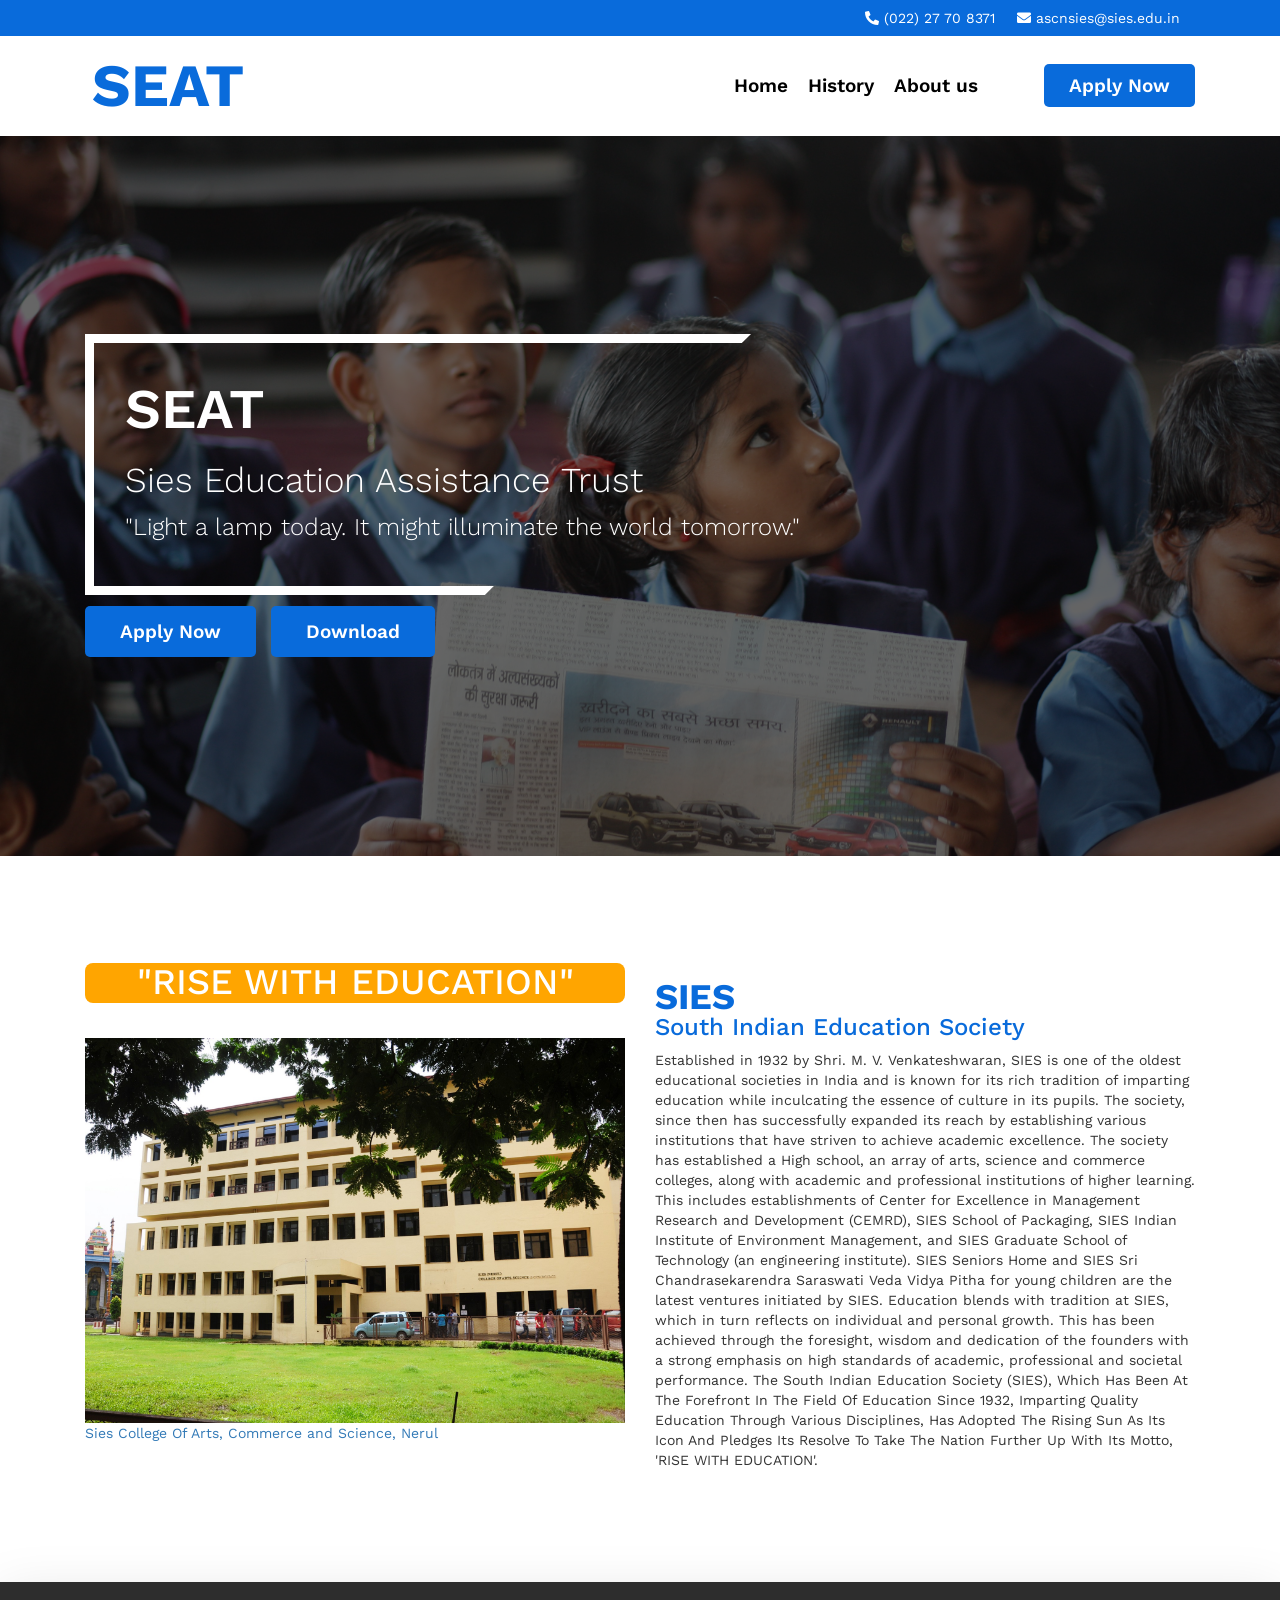
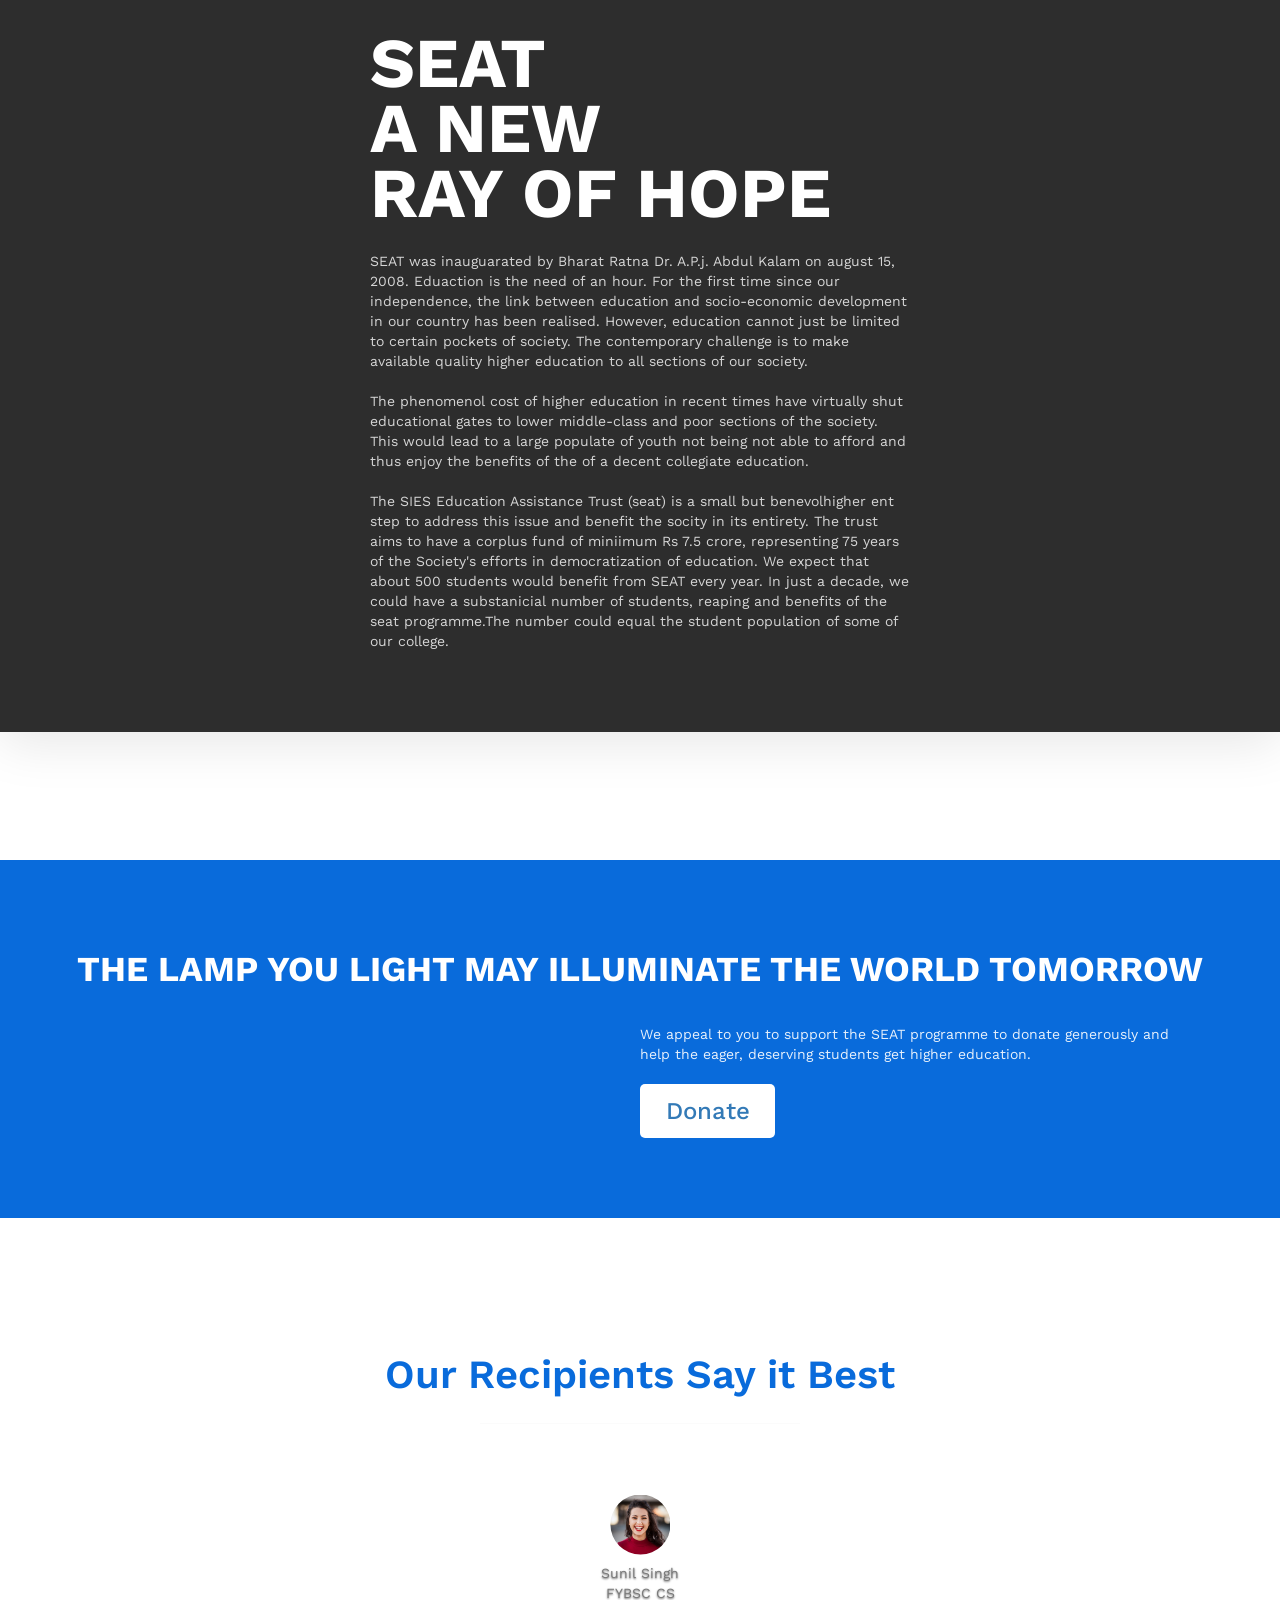
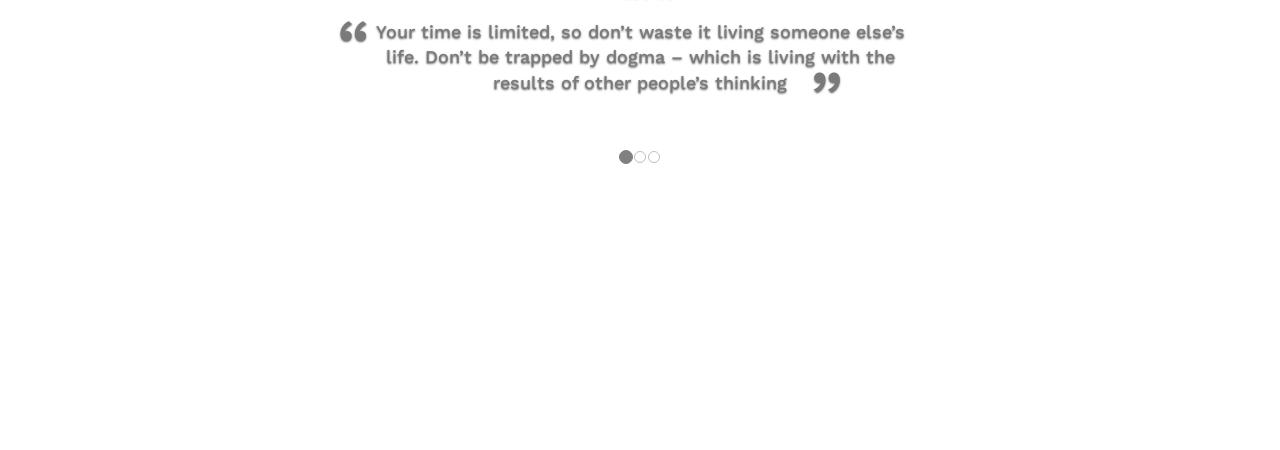
==== index.html @ fd6ff6b5 "It begins" ====
<!DOCTYPE html>
<html lang="en">

<head>
    <meta charset="UTF-8" />
    <meta http-equiv="X-UA-Compatible" content="IE=edge" />
    <meta name="viewport" content="width=device-width, initial-scale=1.0" />
    <title>Seat</title>

    <!-- 
        Fontawesome icons
     -->
    <link rel="stylesheet" href="https://cdnjs.cloudflare.com/ajax/libs/font-awesome/5.15.4/css/all.min.css"
        integrity="sha512-1ycn6IcaQQ40/MKBW2W4Rhis/DbILU74C1vSrLJxCq57o941Ym01SwNsOMqvEBFlcgUa6xLiPY/NS5R+E6ztJQ=="
        crossorigin="anonymous" referrerpolicy="no-referrer" />


    <!-- 
        Custom css
    -->
    <link rel="stylesheet" href="css/index.css">


    <!-- 
        Bootstrap 
     -->
    <link href="https://cdn.jsdelivr.net/npm/bootstrap@5.0.2/dist/css/bootstrap.min.css" rel="stylesheet"
        integrity="sha384-EVSTQN3/azprG1Anm3QDgpJLIm9Nao0Yz1ztcQTwFspd3yD65VohhpuuCOmLASjC" crossorigin="anonymous">

    <!-- 
        Google fonts
     -->
    <link rel="preconnect" href="https://fonts.googleapis.com">
    <link rel="preconnect" href="https://fonts.gstatic.com" crossorigin>
    <link
        href="https://fonts.googleapis.com/css2?family=Work+Sans:ital,wght@0,100;0,200;0,300;0,400;0,500;0,600;0,700;1,200&display=swap"
        rel="stylesheet">


    <!-- 
        Owl Carousel for home page slider 
     -->
    <link rel='stylesheet' href='https://cdnjs.cloudflare.com/ajax/libs/OwlCarousel2/2.3.4/assets/owl.carousel.min.css'>
    <link rel='stylesheet'
        href='https://cdnjs.cloudflare.com/ajax/libs/OwlCarousel2/2.3.4/assets/owl.theme.default.css'>
    <link rel='stylesheet' href='https://cdnjs.cloudflare.com/ajax/libs/animate.css/3.7.0/animate.min.css'>
    <link rel='stylesheet' href='https://cdnjs.cloudflare.com/ajax/libs/twitter-bootstrap/4.3.1/css/bootstrap.min.css'>


    <!-- 
         Owl Crousel for testimonial Section
      -->
    <link rel='stylesheet' href='https://fontawesome.io/assets/font-awesome/css/font-awesome.css'>
    <link rel='stylesheet' href='https://maxcdn.bootstrapcdn.com/bootstrap/3.3.6/css/bootstrap.min.css'>
    <link rel='stylesheet' href='https://cdnjs.cloudflare.com/ajax/libs/animate.css/3.5.2/animate.min.css'>


</head>

<body>

    <!-- 
        Home Page Top header
     -->
    <div class="init-header-top">
        <div class="container">
            <div class="row">
                <div class="init-header-top-content">
                    <a href="#call"><i class="fas fa-phone-alt init-shift"></i></i>(022) 27 70 8371</a>
                    <a href="#email"><i class="fas fa-envelope init-shift" id="ad"></i>ascnsies@sies.edu.in</a>
                </div>
            </div>
        </div>
    </div>



    <!-- 
        Home Page Navigation Bar 
     -->
    <div class="init-nav-header">
        <div class="container">
            <div class="row">
                <div class="col-6 col-sm-6 col-md-3 col-lg-3 col-xl-3 col-xxl-3 logo">
                    <p class="my-auto">SEAT</p>
                </div>
                <div
                    class="col-6 col-sm-6 col-md-9 col-xl-9 col-xxl-9 d-flex flex-row  justify-content-end align-items-center">
                    <div class="init-nav">
                        <ul class="my-auto">
                            <li>
                                <a href="#Home">Home</a>
                            </li>
                            <li>
                                <a href="#Home">History</a>
                            </li>
                            <li>
                                <a href="#Home">About us</a>
                            </li>
                        </ul>
                    </div>
                    <div class="init-apply-btn">
                        <a href="#apply">Apply Now</a>
                    </div>
                </div>
            </div>
        </div>
    </div>



    <!-- 
        Home Page Slider usign owl crousel 
     -->
    <header>
        <div class="owl-carousel owl-theme">
            <div class="item">
                <img src="potrait/students.jpg" alt="images not found">
                <div class="cover">
                    <div class="container">
                        <div class="header-content">
                            <div class="line"></div>
                            <h2>SEAT</h2>
                            <h1>Sies Education Assistance Trust</h1>
                            <h4>"Light a lamp today. It might illuminate the world tomorrow."</h4>
                        </div>
                        <div class="init-home-btn">
                            <a href="#apply">Apply Now</a>
                        </div>
                        <div class="init-home-btn mx-3">
                            <a href="#apply">Download</a>
                        </div>
                    </div>
                </div>
            </div>
            <div class="item">
                <img src="potrait/edit.jpg" alt="images not found">
                <div class="cover">
                    <div class="container">
                        <div class="header-content">
                            <div class="line animated bounceInLeft"></div>
                            <h2>SIES</h2>
                            <h1>Rise With Education</h1>
                            <h4>Education is like the Morning Sun. As the Sun rises and brightens up the entire
                                stratosphere, so does right education</h4>
                        </div>
                        <div class="init-home-btn">
                            <a href="#apply">Apply Now</a>
                        </div>
                        <div class="init-home-btn mx-3">
                            <a href="#apply">Download</a>
                        </div>
                    </div>
                </div>
            </div>
        </div>
    </header>



    <!-- 
        About Sies short Section
     -->
    <div class="init-history">
        <div class="container">
            <div class="row">
                <div class="col-12 col-sm-12 col-md-6 col-lg-6 col-xl-6 col-xxl-6">
                    <h1 class="text-center my-2 init-history-head">"RISE WITH EDUCATION"</h1>
                    <figure>
                        <img src="potrait/col.jpg" alt="" class="img-fluid mt-5">
                    </figure>
                    <a href="http://www.siesascn.edu.in/" class="figure-caption-head">Sies College Of Arts, Commerce and
                        Science, Nerul</a>
                </div>
                <div class="init-history-content col-12 col-sm-12 col-md-6 col-lg-6 col-xl-6 col-xxl-6">
                    <h1>SIES</h1>
                    <h3>South Indian Education Society</h3>
                    <p>Established in 1932 by Shri. M. V. Venkateshwaran, SIES is one of the oldest educational
                        societies in India and is
                        known for its rich tradition of imparting education while inculcating the essence of culture in
                        its pupils.
                        The society, since then has successfully expanded its reach by establishing various institutions
                        that have striven
                        to achieve academic excellence. The society has established a High school, an array of arts,
                        science and commerce colleges, along with academic
                        and professional institutions of higher learning. This includes establishments of Center for
                        Excellence in Management
                        Research and Development (CEMRD), SIES School of Packaging, SIES Indian Institute of Environment
                        Management, and SIES
                        Graduate School of Technology (an engineering institute). SIES Seniors Home and SIES Sri
                        Chandrasekarendra Saraswati
                        Veda Vidya Pitha for young children are the latest ventures initiated by SIES. Education blends
                        with tradition at
                        SIES, which in turn reflects on individual and personal growth. This has been achieved through
                        the foresight,
                        wisdom and dedication of the founders with a strong emphasis on high standards of academic,
                        professional and
                        societal performance. The South Indian Education Society (SIES), Which Has Been At The Forefront
                        In The Field Of Education Since 1932,
                        Imparting Quality Education Through Various Disciplines, Has Adopted The Rising Sun As Its Icon
                        And Pledges
                        Its Resolve To Take The Nation Further Up With Its Motto, 'RISE WITH EDUCATION'.
                    </p>
                </div>
            </div>
        </div>
    </div>


    <!-- 
        About Seat Section
     -->
    <div class="init-seat-section">
        <div class="container">
            <div class="row">
                <div class="col-10 col-sm-10 col-md-6 col-lg-6 col-xl-6 init-seat-header m-auto">
                    <h1>SEAT</h1>
                    <P>A NEW</P>
                    <h2>RAY OF HOPE</h2>
                </div>
            </div>
        </div>
        <div class="container">
            <div class="row">
                <div class="col-12 col-sm-12 col-md-6 col-lg-6 col-xl-6 col-xxl-6 init-seat-content m-auto">
                    <p>SEAT was inauguarated by Bharat Ratna Dr. A.P.j. Abdul Kalam on august 15, 2008.
                        Eduaction is the need of an hour. For the first time since our independence, the link between
                        education and socio-economic development in our country has been realised. However, education
                        cannot just be limited to certain pockets of society. The contemporary challenge is to make
                        available quality higher education to all sections of our society.</p>
                    <p>The phenomenol cost of higher education in recent times have virtually shut educational gates to
                        lower middle-class and poor sections of the society. This would lead to a large populate of
                        youth not being not able to afford and thus enjoy the benefits of the of a decent collegiate
                        education.</p>
                    <p class="init-seat-para">The SIES Education Assistance Trust (seat) is a small but benevolhigher
                        ent step
                        to address this issue
                        and benefit the socity in its entirety. The trust aims to have a corplus fund of miniimum Rs 7.5
                        crore, representing 75 years of the Society's efforts in democratization of education. We expect
                        that about 500 students would benefit from SEAT every year. In just a decade, we could have a
                        substanicial number of students, reaping and benefits of the seat programme.The number could
                        equal the student population of some of our college.
                    </p>
                </div>
            </div>
        </div>
    </div>



    <!-- 
        Appeal section 
     -->
    <div class="init-appeal-section">
        <div class="init-appeal-content">
            <h4>THE LAMP YOU LIGHT MAY ILLUMINATE THE WORLD TOMORROW</h4>
            <p>We appeal to you to support the SEAT programme to donate generously and help the eager, deserving
                students
                get higher education.
            </p>
            <div class="donate-btn my-5">
                <a href="#denaote">Donate</a>
            </div>
        </div>
    </div>



    <!-- 
        Testimonial Section
     -->
    <div class="init-testimonial">
        <div class="init-testimonial-head">
            <p class="mx-auto text-center">Our Recipients Say it Best</p>
            <hr class="mx-auto">
        </div>
        <div id="img-carousel" data-ride="carousel" class="carousel slide">
            <ol class="carousel-indicators">
                <li data-target="#img-carousel" data-slide-to="0" class="active"></li>
                <li data-target="#img-carousel" data-slide-to="1"></li>
                <li data-target="#img-carousel" data-slide-to="2"></li>
            </ol>
            <div role="listbox" class="carousel-inner">
                <div class="item active">
                    <div class="carousel-caption">
                        <div class="init-testimonial-profile mx-auto">
                            <figure>
                                <img class="animated fadeInRight" src="/potrait/new1.jpg" alt="">
                            </figure>
                            
                        </div>
                        <div class="name animated fadeInRight">Sunil Singh</div>
                        <div class="desc animated fadeInRight">FYBSC CS</div>
                        <p class="animated fadeInRight">Your time is limited, so don’t waste it living someone else’s
                            life. Don’t be trapped by dogma – which is living with the results of other people’s
                            thinking</p>
                    </div>
                </div>
                <div class="item">
                    <div class="carousel-caption">
                        <div class="init-testimonial-profile mx-auto ">
                            <figure>
                                <img class=" animated fadeInRight" src="/potrait/new1.jpg" alt="">
                            </figure>
                        </div>
                        <div class="name animated fadeInRight">Sunil Singh</div>
                        <div class="desc animated fadeInRight">FYBSC CS</div>
                        <p class="animated fadeInRight">Your time is limited, so don’t waste it living someone else’s
                            life. Don’t be trapped by dogma – which is living with the results of other people’s
                            thinking</p>
                    </div>
                </div>
                <div class="item">
                    <div class="carousel-caption">
                        <div class="init-testimonial-profile mx-auto ">
                            <figure>
                                <img class="animated fadeInRight" src="/potrait/new1.jpg" alt="">
                            </figure>
                        </div>
                        <div class="name animated fadeInRight">Sunil Singh</div>
                        <div class="desc animated fadeInRight">FYBSC CS</div>
                        <p class="animated fadeInRight">Your time is limited, so don’t waste it living someone else’s
                            life. Don’t be trapped by dogma – which is living with the results of other people’s
                            thinking
                        </p>
                    </div>
                </div>
            </div>
            <a href="#img-carousel" role="button" data-slide="prev" class="left carousel-control"><i aria-hidden="true"
                    class="fa fa-chevron-left"></i><span class="sr-only">Previous</span></a>
            <a href="#img-carousel" role="button" data-slide="next" class="right carousel-control"><i aria-hidden="true"
                    class="fa fa-chevron-right"></i><span class="sr-only">Next</span></a>
        </div>
    </div>



    <!-- 
        Footer
     -->
    



    <!--
        Bootstrap Bundle with Popper optional with bootstrap 5 
     -->
    <script src="https://cdn.jsdelivr.net/npm/bootstrap@5.0.2/dist/js/bootstrap.bundle.min.js"
        integrity="sha384-MrcW6ZMFYlzcLA8Nl+NtUVF0sA7MsXsP1UyJoMp4YLEuNSfAP+JcXn/tWtIaxVXM"
        crossorigin="anonymous"></script>

    <!-- 
        For Home page slider 
     -->
    <script src='https://cdnjs.cloudflare.com/ajax/libs/jquery/3.3.1/jquery.min.js'></script>
    <script src='https://cdnjs.cloudflare.com/ajax/libs/OwlCarousel2/2.3.4/owl.carousel.js'></script>
    <script src='https://cdnjs.cloudflare.com/ajax/libs/twitter-bootstrap/4.3.1/js/bootstrap.min.js'></script>


    <!-- 
        Extenal Custom javascript File 
     -->
    <script src="script.js"></script>


    <!-- 
        For Testimonial slider
     -->
    <script src='https://code.jquery.com/jquery-2.2.4.min.js'></script>
    <script src='https://cdnjs.cloudflare.com/ajax/libs/twitter-bootstrap/3.3.7/js/bootstrap.min.js'></script>
</body>

</html>
---- css/index.css ----
* {
  padding: 0;
  margin: 0;
  box-sizing: border-box;
  scroll-behavior: smooth;
  font-family: "Work Sans", sans-serif;
}


/* 
    Home page Header 
*/


.init-header-top {
  background-color: #096bdb;
  padding: 8px;
}
.init-header-top-content {
  display: flex;
  justify-content: end;
  align-items: center;
}
.init-header-top-content a {
  color: #fff;
  text-decoration: none;
  margin: 0 2% 0 0;
}
.init-header-top-content a:hover {
  cursor: pointer;
  color: #fff;
  opacity: 0.8;
  text-decoration: none;
}
.init-shift {
  margin-right: 5px;
}


/* 
    Home page Navigational bar 
*/


.init-nav-header {
  background-color: #fff;
}
.logo p {
  font-weight: 700;
  font-size: 60px;
  color: #096bdb;
  padding: 7px;
}
ul {
  display: flex;
  justify-content: center;
  align-items: center;
}
ul li {
  list-style-type: none;
  margin-left: 20px;
}
ul li a,
.init-apply-btn a,
.init-home-btn a{
  text-decoration: none;
  font-weight: 600;
  font-size: 19px;
  color: #000;
}
ul li a:hover {
  text-decoration: none;
}
.init-apply-btn a,
.init-home-btn a {
  color: #fff;
}
.init-apply-btn,
.init-home-btn {
  outline: none;
  margin-left: 8%;
  background-color: #096bdb;
  border-radius: 5px;
  padding: 8px 25px;
}
.init-home-btn {
  margin-left: 0;
  display: inline-block;
  margin: 1% 0 0 0;
  padding: 12px 35px;
}
.init-apply-btn:hover,
.init-home-btn:hover {
  background-color: #000;
}
.init-apply-btn a:hover,
.init-home-btn a:hover {
  color: #fff;
  text-decoration: none;
}


/* 
    Home page From here  
*/


header .item {
  height: 80vh;
  position: relative;
}
header .item img {
  width: 100%;
  height: 100%;
  object-fit: cover;
}
header .item .cover {
  padding: 75px 0;
  position: absolute;
  width: 100%;
  height: 100%;
  top: 0;
  left: 0;
  background: rgba(0, 0, 0, 0.6);
  display: flex;
  align-items: center;
}
header .item .cover .header-content {
  position: relative;
  padding: 40px;
  overflow: hidden;
}
header .item .cover .header-content .line {
  content: "";
  display: inline-block;
  width: 100%;
  height: 100%;
  left: 0;
  top: 0;
  position: absolute;
  border: 9px solid #fff;
  -webkit-clip-path: polygon(0 0, 60% 0, 36% 100%, 0 100%);
  clip-path: polygon(0 0, 60% 0, 36% 100%, 0 100%);
}
header .item .cover .header-content h1 {
  font-weight: 300;
  font-size: 35px;
  color: #fff;
}
header .item .cover .header-content h2 {
  font-size: 56px;
  font-weight: 600;
  margin: 5px 0 10px;
  word-spacing: 3px;
  color: #fff;
}
header .item .cover .header-content h4 {
  font-size: 24px;
  font-weight: 300;
  line-height: 36px;
  color: #fff;
}
header .owl-item.active h1 {
  -webkit-animation-duration: 1s;
  animation-duration: 1s;
  -webkit-animation-fill-mode: both;
  animation-fill-mode: both;
  animation-name: fadeInDown;
  animation-delay: 0.3s;
}
header .owl-item.active h2,
header .owl-item.active .init-home-btn {
  -webkit-animation-duration: 1s;
  animation-duration: 1s;
  -webkit-animation-fill-mode: both;
  animation-fill-mode: both;
  animation-name: fadeInDown;
  animation-delay: 0.3s;
}
header .owl-item.active h4 {
  -webkit-animation-duration: 1s;
  animation-duration: 1s;
  -webkit-animation-fill-mode: both;
  animation-fill-mode: both;
  animation-name: fadeInUp;
  animation-delay: 0.3s;
}
header .owl-item.active .line {
  -webkit-animation-duration: 1s;
  animation-duration: 1s;
  -webkit-animation-fill-mode: both;
  animation-fill-mode: both;
  animation-name: fadeInLeft;
  animation-delay: 0.3s;
}
header .owl-nav .owl-prev {
  position: absolute;
  left: 15px;
  top: 43%;
  opacity: 0;
  -webkit-transition: all 0.4s ease-out;
  transition: all 0.4s ease-out;
  background: rgba(0, 0, 0, 0.5) !important;
  width: 40px;
  cursor: pointer;
  height: 40px;
  position: absolute;
  display: block;
  z-index: 1000;
  border-radius: 0;
}
header .owl-nav .owl-prev span {
  font-size: 1.6875rem;
  color: #fff;
}
header .owl-nav .owl-prev:focus {
  outline: 0;
}
header .owl-nav .owl-prev:hover {
  background: #000 !important;
}
header .owl-nav .owl-next {
  position: absolute;
  right: 15px;
  top: 43%;
  opacity: 0;
  -webkit-transition: all 0.4s ease-out;
  transition: all 0.4s ease-out;
  background: rgba(0, 0, 0, 0.5) !important;
  width: 40px;
  cursor: pointer;
  height: 40px;
  position: absolute;
  display: block;
  z-index: 1000;
  border-radius: 0;
}
header .owl-nav .owl-next span {
  font-size: 1.6875rem;
  color: #fff;
}
header .owl-nav .owl-next:focus {
  outline: 0;
}
header .owl-nav .owl-next:hover {
  background: #000 !important;
}
header:hover .owl-prev {
  left: 0px;
  opacity: 1;
}
header:hover .owl-next {
  right: 0px;
  opacity: 1;
}


/*  
    About History Section 
*/


.init-history {
  margin-top: 8%;
}
.init-history-content h1 {
  color: #096bdb;
  font-weight: 700;
}
.init-history-content h3 {
  color: #096bdb;
  margin-top: -14px;
}
.init-history-head {
  background-color: orange;
  color: #fff;
  border-radius: 8px;
}
.figure-caption-head {
  margin-top: -35px;
}
figure img:hover {
  transform: scale(1.05);
  transition: 0.5s ease;
  cursor: pointer;
  box-shadow: rgba(0, 0, 0, 0.1) 0px 10px 50px;
}
.init-history-content:hover {
  transition: 0.3s ease;
  cursor: pointer;
  box-shadow: rgba(0, 0, 0, 0.1) 0px 10px 50px;
}


/* 
    Seat section starts from here 
*/


.init-seat-section {
  margin-top: 8%;
  background-color: #2d2d2d;
  box-shadow: rgba(0, 0, 0, 0.1) 0px 10px 50px;
}
.init-seat-header h1,
.init-seat-header p,
.init-seat-header h2 {
  color: #fff;
  font-weight: 700;
  font-size: 70px;
  line-height: 55px;
  margin-top: 10%;
}
.init-seat-header p,
.init-seat-header h2 {
  margin-top: 5px;
}
.init-seat-content p {
  color: #fff;
  margin-top: 20px;
  opacity: 0.8;
}
.init-seat-para {
  margin-bottom: 15%;
}
.init-appeal-content {
  background-color: #096bdb;
  margin: 10% 0 10% 0;
}
.init-appeal-content h4 {
  padding-top: 7%;
  color: #fff;
  text-align: center;
  font-weight: 700;
  font-size: 35px;
}
.init-appeal-content p {
  color: #fff;
  opacity: 0.9;
  padding: 2% 7% 0 50%;
}
.donate-btn {
  padding-bottom: 7%;
  margin-left: 50%;
}
.donate-btn a {
  outline: none;
  background-color: #fff;
  padding: 2% 4%;
  border-radius: 5px;
  font-weight: 500;
  font-size: 24px;
}
.donate-btn a:hover {
  text-decoration: none;
  background-color: #000;
  transition: 0.5s all ease;
  color: #fff;
}


/* 
    This is the testimonial section Slider
*/


.init-testimonial {
  margin-bottom: 20%;
}
.carousel-inner .item {
  height:350px;
  background-color: #fff;
}
.carousel-inner .item:after {
  content: "";
  position: absolute;
  width: 100%;
  height: 100%;
  top: 0;
  left: 0;
}
.carousel-control {
  width: 10%;
}
.carousel-control .fa {
  position: absolute;
  top: 50%;
  z-index: 5;
  display: inline-block;
}
.carousel-control .fa.fa-chevron-right {
  right: 50%;
  margin-right: -10px;
}


/* 
    Media Queries for testimonial section
*/


@media screen and (min-width: 768px) {
  .carousel-control .fa {
    width: 30px;
    height: 30px;
    margin-top: -15px;
    font-size: 30px;
  }
}

@media screen and (min-width: 768px) {
  .carousel-control .fa-chevron-left {
    margin-left: -15px;
  }
}
.right.carousel-control,
.left.carousel-control {
  display: none;
}
.init-testimonial-head p{
  color:#096bdb;
  font-size:40px;
  font-weight: 600;
}
hr{
  width: 25%;
}
.init-testimonial-profile{
  height: 70px;
  width: 70px;
}
.init-testimonial-profile img{
  height: auto;
  width: 90%;
  border-radius: 50%;
  padding: 2%;
}
.carousel-caption p{
  color: #7a7a7a;
  padding: 2% 15% 5% 15%;
  font-weight: 300;
  font-size:18px;
  font-weight: 500;
}
.name,.desc{
  color:#7a7a7a;
  
}

.carousel-caption p:before{
  content:open-quote;
  position: absolute;
  font-size:70px;
  margin:-3% 0 0 -5%;
  color: #7a7a7a;
}
.carousel-caption p:after{
  content:close-quote;
  position: absolute;
  font-size:70px;
  margin:-3% 0 0 3%  ;
  color: #7a7a7a;
}
@media screen and (min-width: 768px) {
  .carousel-caption {
    right: 20%;
    left: 20%;
  }
}
.animated {
  -webkit-animation-duration: 1.5s;
  animation-duration: 1.5s;
}
ol.carousel-indicators li,
ol.carousel-indicators li.active {
  background:transparent;
  border: 1px solid gray;
}
ol.carousel-indicators li.active {
  background:gray;
}
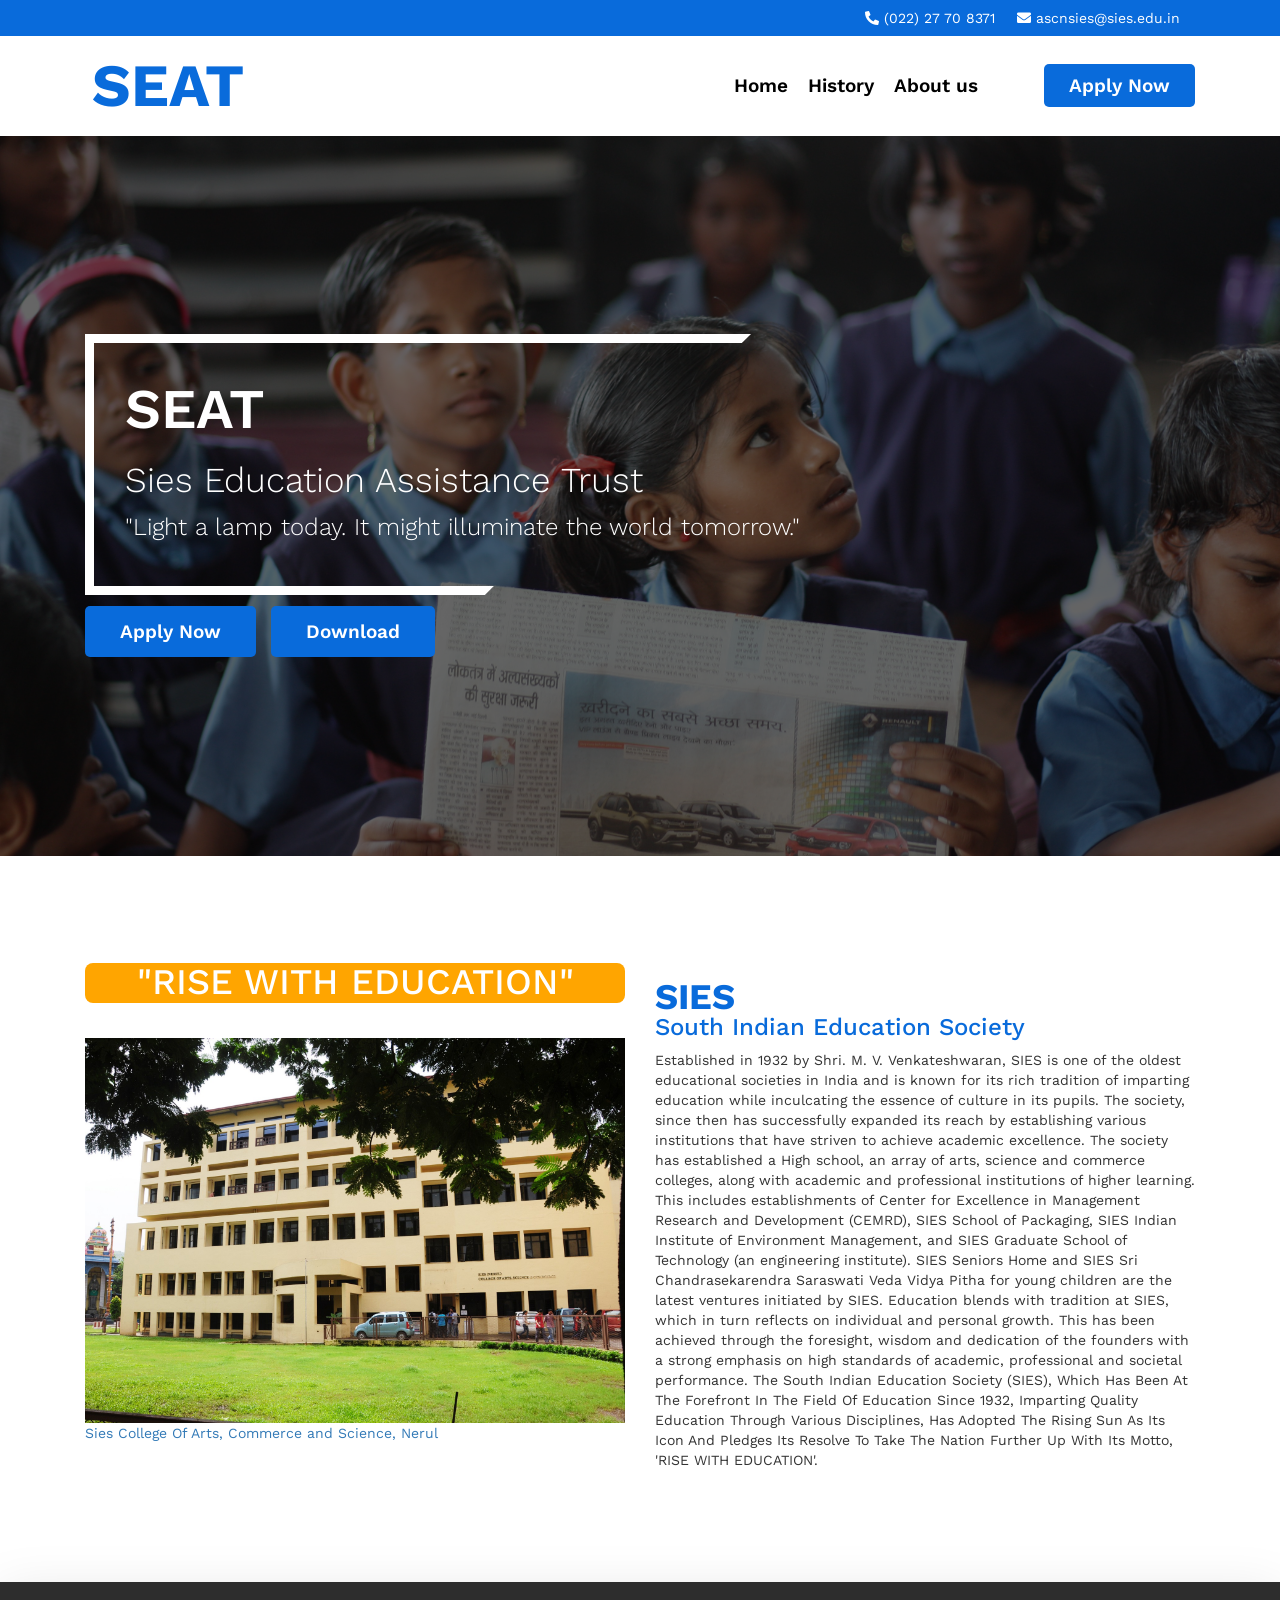
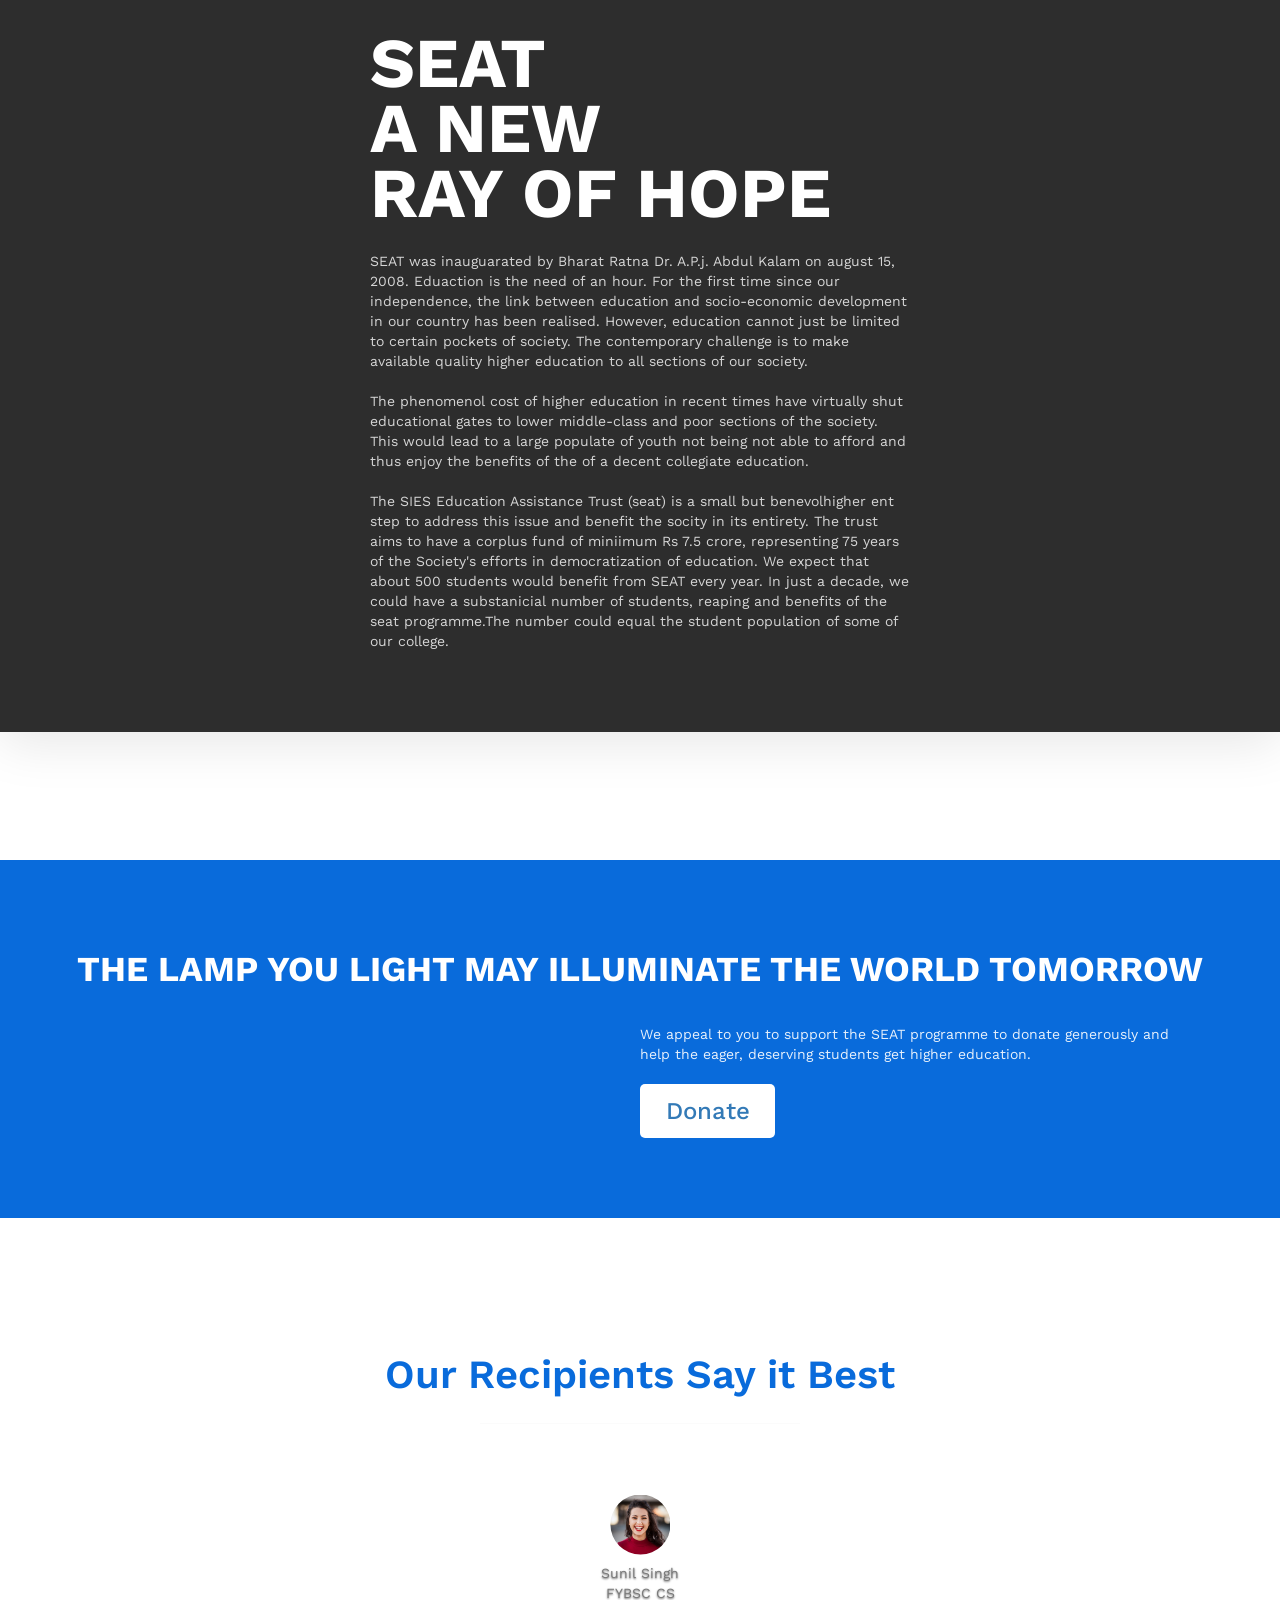
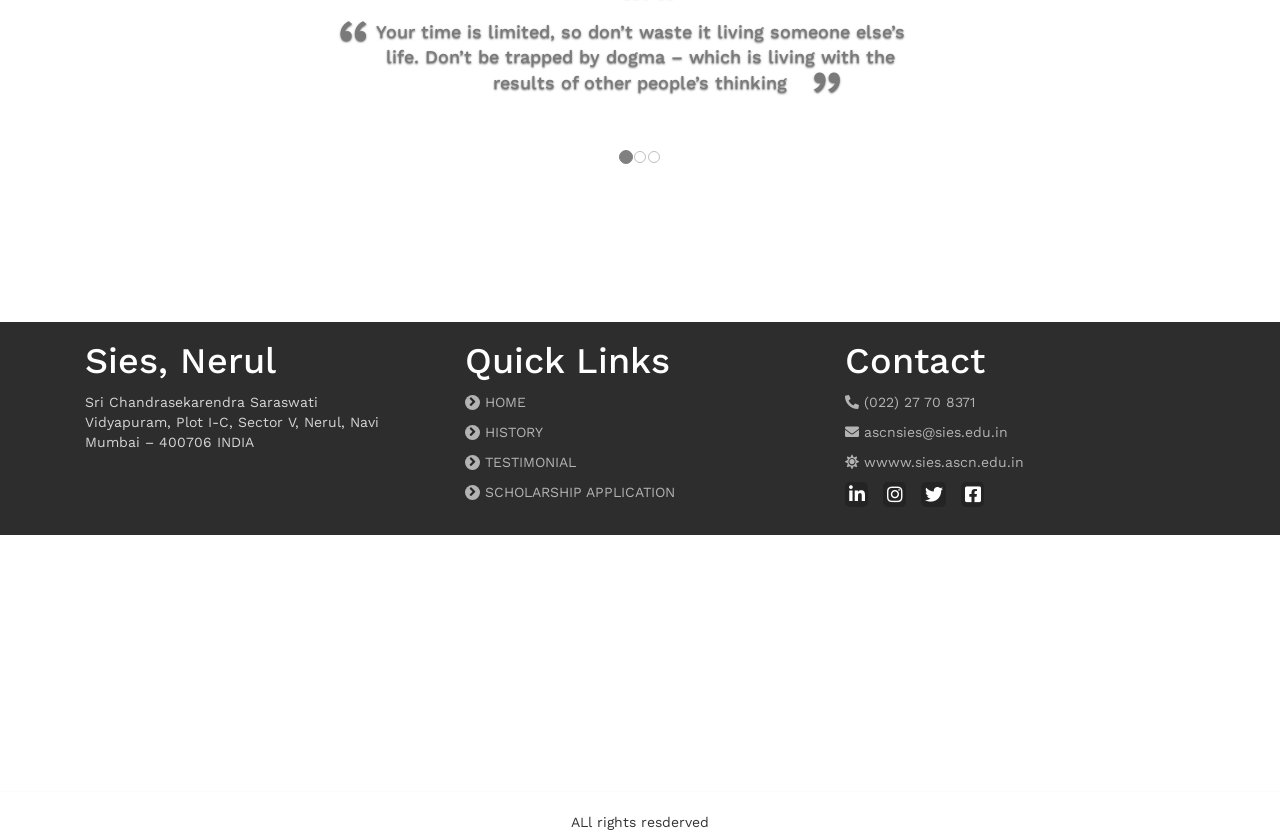
==== commit 3cb63f2e: "Here it go" ====
--- a/index.html
+++ b/index.html
@@ -259,7 +259,7 @@
                 get higher education.
             </p>
             <div class="donate-btn my-5">
-                <a href="#denaote">Donate</a>
+                <a href="#donate">Donate</a>
             </div>
         </div>
     </div>
@@ -272,7 +272,7 @@
     <div class="init-testimonial">
         <div class="init-testimonial-head">
             <p class="mx-auto text-center">Our Recipients Say it Best</p>
-            <hr class="mx-auto">
+            <hr class="mx-auto init-width-dimension">
         </div>
         <div id="img-carousel" data-ride="carousel" class="carousel slide">
             <ol class="carousel-indicators">
@@ -338,7 +338,38 @@
     <!-- 
         Footer
      -->
-    
+    <footer>
+        <div class="container">
+            <div class="row">
+                <div class="col-12 col-sm-12 col-md-4 col-lg-4 col-xl-4 col-xxlg init-footer-content">
+                    <h1>Sies, Nerul</h1>
+                    <P class="pr-5">Sri Chandrasekarendra Saraswati Vidyapuram, Plot I-C, Sector V, Nerul, Navi Mumbai – 400706
+                        INDIA</P>
+                </div>
+                <div class="col-12 col-sm-12 col-md-4 col-lg-4 col-xl-4 col-xxlg init-footer-content">
+                    <h1>Quick Links</h1>
+                    <p><a class="init-footer-links" href="#"><i class="fas fa-angle-right"></i> HOME</a></P>
+                    <p><a class="init-footer-links" href="#"><i class="fas fa-angle-right"></i> HISTORY</a></P>
+                    <p><a class="init-footer-links" href="#"><i class="fas fa-angle-right"></i> TESTIMONIAL</a></P>
+                    <p><a class="init-footer-links" href="#"><i class="fas fa-angle-right"></i> SCHOLARSHIP APPLICATION</a></P> 
+                </div>
+                <div class="col-12 col-sm-12 col-md-4 col-lg-4 col-xl-4 col-xxlg init-footer-content init-footer-contact">
+                    <h1>Contact</h1>
+                    <p><a href="#call"><i class="fas fa-phone-alt"></i></i> (022) 27 70 8371</a></p>
+                    <p><a href="#email"><i class="fas fa-envelope"></i> ascnsies@sies.edu.in</a></p>
+                    <p><a href="#email"><i class="fas fa-sun"></i> wwww.sies.ascn.edu.in</a></p>
+                    <a class="init-footer-icons" href=""><i class="fab fa-linkedin-in"></i></a>
+                    <a class="init-footer-icons ml-3" href=""><i class="fab fa-instagram"></i></a>
+                    <a class="init-footer-icons ml-3" href=""><i class="fab fa-twitter"></i></a>
+                    <a class="init-footer-icons ml-3" href=""><i class="fab fa-facebook-square"></i></a>
+
+                </div>
+            </div>
+            
+        </div>
+    </footer>
+    <hr class="init-footer-width">
+            <p class="text-center my-auto init-footer-reserved">ALl rights resderved</p>
 
 
 
--- a/css/index.css
+++ b/css/index.css
@@ -365,7 +365,7 @@
 
 
 .init-testimonial {
-  margin-bottom: 20%;
+  margin-bottom:10%;
 }
 .carousel-inner .item {
   height:350px;
@@ -422,7 +422,7 @@
   font-size:40px;
   font-weight: 600;
 }
-hr{
+.init-width-dimension{
   width: 25%;
 }
 .init-testimonial-profile{
@@ -478,4 +478,53 @@
 }
 ol.carousel-indicators li.active {
   background:gray;
+}
+
+
+/* 
+    Footer the last section
+*/
+
+footer{
+  background-color: #2d2d2d;
+  margin-bottom: 20%;
+}
+.init-footer-content{
+  margin-bottom: 2%;
+}
+.init-footer-content h1,.init-footer-content p{
+  color:#fff;
+}
+.init-footer-content p{
+  opacity: 0.8;
+}
+.init-footer-content p .init-footer-links i{
+  text-align: center;
+  height: 15px;
+  width: 15px;
+  color: #242424;
+  background-color: #fff;
+  border-radius: 50px;
+}
+.init-footer-content p  a{
+  text-decoration: none;
+  color: #fff;
+  opacity: 0.8;
+}
+
+.init-footer-content p  a:hover{
+  text-decoration: none;
+  color: #fff;
+  opacity:1;
+}
+.init-footer-contact .init-footer-icons i{
+  
+  font-size:18px;
+  padding: 1%;
+  border-radius: 5px;
+}
+.init-footer-contact .init-footer-icons i:nth-child(1){
+  color: #fff;
+  background-color:#242424;
+  
 }
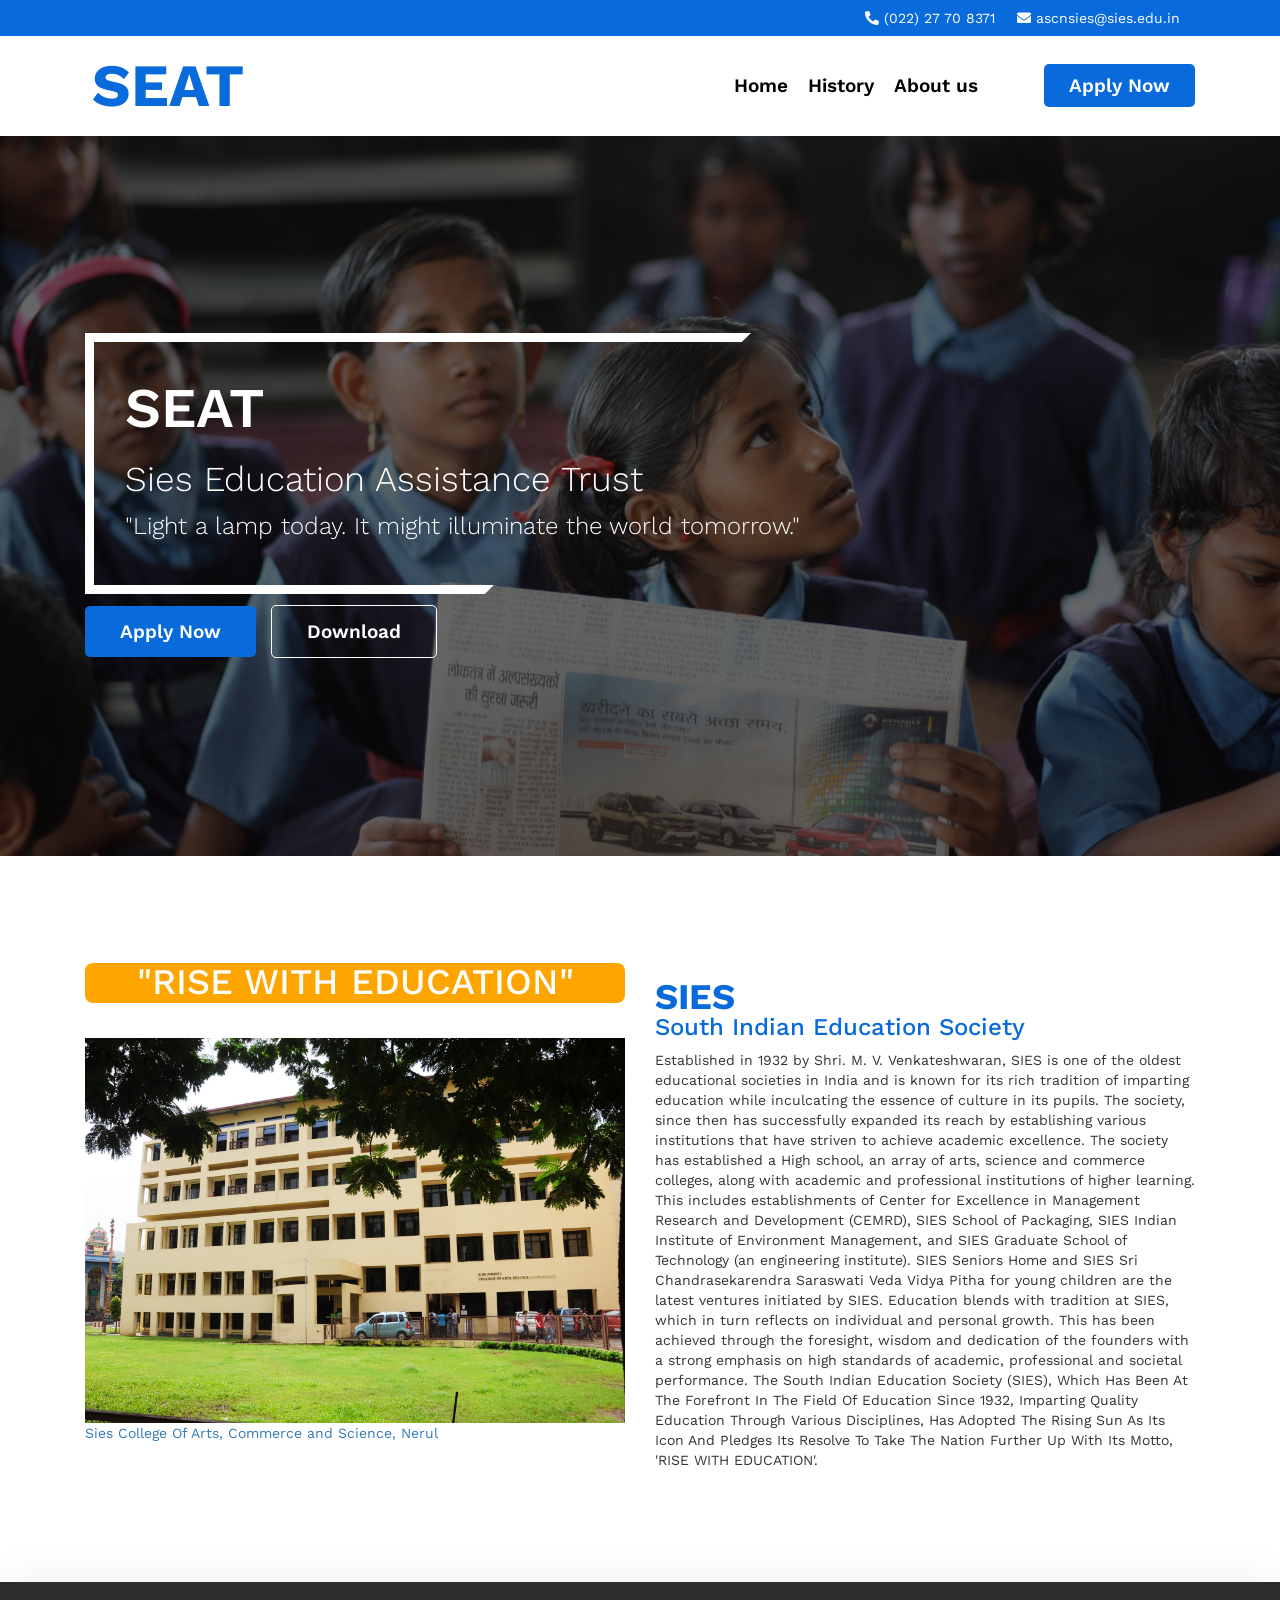
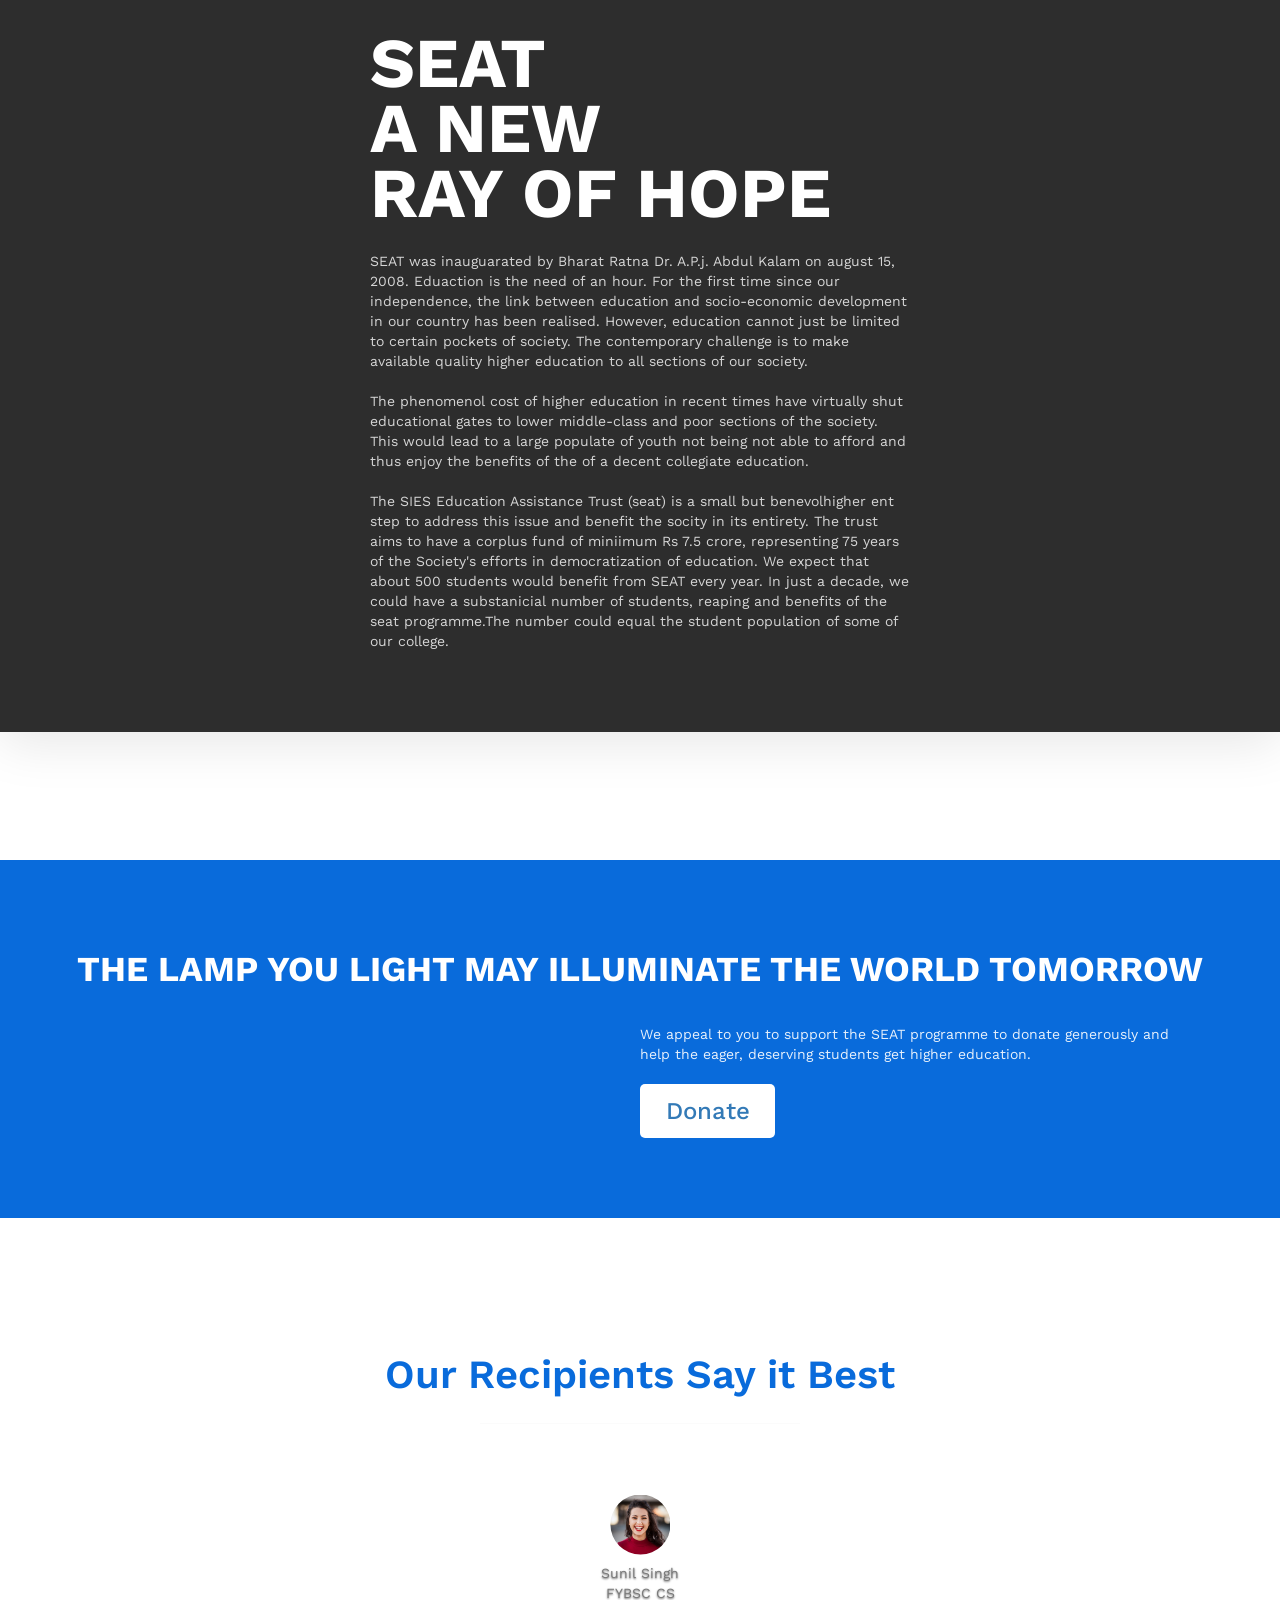
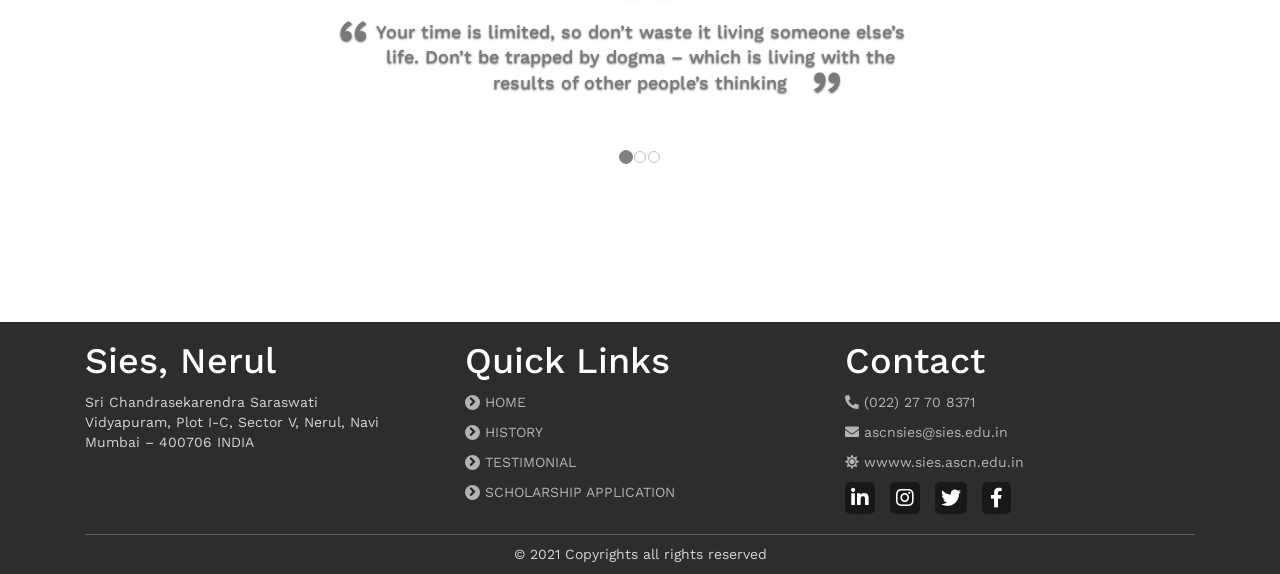
==== commit 6957c344: "On path" ====
--- a/index.html
+++ b/index.html
@@ -62,7 +62,7 @@
     <!-- 
         Home Page Top header
      -->
-    <div class="init-header-top">
+    <div class="init-header-top" id="home">
         <div class="container">
             <div class="row">
                 <div class="init-header-top-content">
@@ -89,13 +89,13 @@
                     <div class="init-nav">
                         <ul class="my-auto">
                             <li>
-                                <a href="#Home">Home</a>
+                                <a href="#home">Home</a>
                             </li>
                             <li>
-                                <a href="#Home">History</a>
+                                <a href="#history">History</a>
                             </li>
                             <li>
-                                <a href="#Home">About us</a>
+                                <a href="#about">About us</a>
                             </li>
                         </ul>
                     </div>
@@ -127,7 +127,7 @@
                         <div class="init-home-btn">
                             <a href="#apply">Apply Now</a>
                         </div>
-                        <div class="init-home-btn mx-3">
+                        <div class="init-home-down-btn mx-3">
                             <a href="#apply">Download</a>
                         </div>
                     </div>
@@ -147,7 +147,7 @@
                         <div class="init-home-btn">
                             <a href="#apply">Apply Now</a>
                         </div>
-                        <div class="init-home-btn mx-3">
+                        <div class="init-home-down-btn mx-3">
                             <a href="#apply">Download</a>
                         </div>
                     </div>
@@ -161,7 +161,7 @@
     <!-- 
         About Sies short Section
      -->
-    <div class="init-history">
+    <div class="init-history" id="history">
         <div class="container">
             <div class="row">
                 <div class="col-12 col-sm-12 col-md-6 col-lg-6 col-xl-6 col-xxl-6">
@@ -210,7 +210,7 @@
     <!-- 
         About Seat Section
      -->
-    <div class="init-seat-section">
+    <div class="init-seat-section" id="about">
         <div class="container">
             <div class="row">
                 <div class="col-10 col-sm-10 col-md-6 col-lg-6 col-xl-6 init-seat-header m-auto">
@@ -269,7 +269,7 @@
     <!-- 
         Testimonial Section
      -->
-    <div class="init-testimonial">
+    <div class="init-testimonial" id="testimonial">
         <div class="init-testimonial-head">
             <p class="mx-auto text-center">Our Recipients Say it Best</p>
             <hr class="mx-auto init-width-dimension">
@@ -348,28 +348,30 @@
                 </div>
                 <div class="col-12 col-sm-12 col-md-4 col-lg-4 col-xl-4 col-xxlg init-footer-content">
                     <h1>Quick Links</h1>
-                    <p><a class="init-footer-links" href="#"><i class="fas fa-angle-right"></i> HOME</a></P>
-                    <p><a class="init-footer-links" href="#"><i class="fas fa-angle-right"></i> HISTORY</a></P>
-                    <p><a class="init-footer-links" href="#"><i class="fas fa-angle-right"></i> TESTIMONIAL</a></P>
-                    <p><a class="init-footer-links" href="#"><i class="fas fa-angle-right"></i> SCHOLARSHIP APPLICATION</a></P> 
+                    <p><a class="init-footer-links" href="#home"><i class="fas fa-angle-right"></i> HOME</a></P>
+                    <p><a class="init-footer-links" href="#history"><i class="fas fa-angle-right"></i> HISTORY</a></P>
+                    <p><a class="init-footer-links"  href="#testimonial"><i class="fas fa-angle-right"></i> TESTIMONIAL</a></P>
+                    <p><a class="init-footer-links"  href="#apply"><i class="fas fa-angle-right"></i> SCHOLARSHIP APPLICATION</a></P> 
                 </div>
                 <div class="col-12 col-sm-12 col-md-4 col-lg-4 col-xl-4 col-xxlg init-footer-content init-footer-contact">
                     <h1>Contact</h1>
                     <p><a href="#call"><i class="fas fa-phone-alt"></i></i> (022) 27 70 8371</a></p>
                     <p><a href="#email"><i class="fas fa-envelope"></i> ascnsies@sies.edu.in</a></p>
-                    <p><a href="#email"><i class="fas fa-sun"></i> wwww.sies.ascn.edu.in</a></p>
-                    <a class="init-footer-icons" href=""><i class="fab fa-linkedin-in"></i></a>
-                    <a class="init-footer-icons ml-3" href=""><i class="fab fa-instagram"></i></a>
-                    <a class="init-footer-icons ml-3" href=""><i class="fab fa-twitter"></i></a>
-                    <a class="init-footer-icons ml-3" href=""><i class="fab fa-facebook-square"></i></a>
-
-                </div>
-            </div>
+                    <p><a href="http://www.siesascn.edu.in/"><i class="fas fa-sun"></i> wwww.sies.ascn.edu.in</a></p>
+                    <div class="init-social-icons">
+                        <a class="init-footer-icons" href=""><i class="fab fa-linkedin-in link"></i></a>
+                        <a class="init-footer-icons ml-3" href=""><i class="fab fa-instagram insta"></i></a>
+                        <a class="init-footer-icons ml-3" href=""><i class="fab fa-twitter tweet"></i></a>
+                        <a class="init-footer-icons ml-3" href=""><i class="fab fa-facebook-f face"></i></a>
+                    </div>
+                </div>
+            </div>
+            <hr class="init-footer-width">
+            <p class="init-footer-reserved text-center">&#169 2021 Copyrights all rights reserved</p>
+        </div>
+    </footer>
+    
             
-        </div>
-    </footer>
-    <hr class="init-footer-width">
-            <p class="text-center my-auto init-footer-reserved">ALl rights resderved</p>
 
 
 
--- a/css/index.css
+++ b/css/index.css
@@ -6,11 +6,9 @@
   font-family: "Work Sans", sans-serif;
 }
 
-
 /* 
     Home page Header 
 */
-
 
 .init-header-top {
   background-color: #096bdb;
@@ -36,11 +34,9 @@
   margin-right: 5px;
 }
 
-
 /* 
     Home page Navigational bar 
 */
-
 
 .init-nav-header {
   background-color: #fff;
@@ -62,7 +58,7 @@
 }
 ul li a,
 .init-apply-btn a,
-.init-home-btn a{
+.init-home-btn a,.init-home-down-btn {
   text-decoration: none;
   font-weight: 600;
   font-size: 19px;
@@ -72,7 +68,7 @@
   text-decoration: none;
 }
 .init-apply-btn a,
-.init-home-btn a {
+.init-home-btn a,.init-home-down-btn a {
   color: #fff;
 }
 .init-apply-btn,
@@ -83,7 +79,13 @@
   border-radius: 5px;
   padding: 8px 25px;
 }
-.init-home-btn {
+.init-home-down-btn{
+  border: 1px solid #fff;
+  margin-left: 8%;
+  border-radius: 5px;
+  padding: 8px 25px;
+}
+.init-home-btn,.init-home-down-btn{
   margin-left: 0;
   display: inline-block;
   margin: 1% 0 0 0;
@@ -99,11 +101,9 @@
   text-decoration: none;
 }
 
-
 /* 
     Home page From here  
 */
-
 
 header .item {
   height: 80vh;
@@ -169,7 +169,8 @@
   animation-delay: 0.3s;
 }
 header .owl-item.active h2,
-header .owl-item.active .init-home-btn {
+header .owl-item.active .init-home-btn,
+header .owl-item.active .init-home-down-btn {
   -webkit-animation-duration: 1s;
   animation-duration: 1s;
   -webkit-animation-fill-mode: both;
@@ -254,11 +255,9 @@
   opacity: 1;
 }
 
-
 /*  
     About History Section 
 */
-
 
 .init-history {
   margin-top: 8%;
@@ -291,11 +290,9 @@
   box-shadow: rgba(0, 0, 0, 0.1) 0px 10px 50px;
 }
 
-
 /* 
     Seat section starts from here 
 */
-
 
 .init-seat-section {
   margin-top: 8%;
@@ -358,17 +355,15 @@
   color: #fff;
 }
 
-
 /* 
     This is the testimonial section Slider
 */
 
-
 .init-testimonial {
-  margin-bottom:10%;
+  margin-bottom: 10%;
 }
 .carousel-inner .item {
-  height:350px;
+  height: 350px;
   background-color: #fff;
 }
 .carousel-inner .item:after {
@@ -393,11 +388,9 @@
   margin-right: -10px;
 }
 
-
 /* 
     Media Queries for testimonial section
 */
-
 
 @media screen and (min-width: 768px) {
   .carousel-control .fa {
@@ -417,48 +410,48 @@
 .left.carousel-control {
   display: none;
 }
-.init-testimonial-head p{
-  color:#096bdb;
-  font-size:40px;
+.init-testimonial-head p {
+  color: #096bdb;
+  font-size: 40px;
   font-weight: 600;
 }
-.init-width-dimension{
+.init-width-dimension {
   width: 25%;
 }
-.init-testimonial-profile{
+.init-testimonial-profile {
   height: 70px;
   width: 70px;
 }
-.init-testimonial-profile img{
+.init-testimonial-profile img {
   height: auto;
   width: 90%;
   border-radius: 50%;
   padding: 2%;
 }
-.carousel-caption p{
+.carousel-caption p {
   color: #7a7a7a;
   padding: 2% 15% 5% 15%;
   font-weight: 300;
-  font-size:18px;
+  font-size: 18px;
   font-weight: 500;
 }
-.name,.desc{
-  color:#7a7a7a;
-  
-}
-
-.carousel-caption p:before{
-  content:open-quote;
-  position: absolute;
-  font-size:70px;
-  margin:-3% 0 0 -5%;
+.name,
+.desc {
   color: #7a7a7a;
 }
-.carousel-caption p:after{
-  content:close-quote;
-  position: absolute;
-  font-size:70px;
-  margin:-3% 0 0 3%  ;
+
+.carousel-caption p:before {
+  content: open-quote;
+  position: absolute;
+  font-size: 70px;
+  margin: -3% 0 0 -5%;
+  color: #7a7a7a;
+}
+.carousel-caption p:after {
+  content: close-quote;
+  position: absolute;
+  font-size: 70px;
+  margin: -3% 0 0 3%;
   color: #7a7a7a;
 }
 @media screen and (min-width: 768px) {
@@ -473,32 +466,28 @@
 }
 ol.carousel-indicators li,
 ol.carousel-indicators li.active {
-  background:transparent;
+  background: transparent;
   border: 1px solid gray;
 }
 ol.carousel-indicators li.active {
-  background:gray;
-}
-
+  background: gray;
+}
 
 /* 
     Footer the last section
 */
 
-footer{
+footer {
   background-color: #2d2d2d;
-  margin-bottom: 20%;
-}
-.init-footer-content{
-  margin-bottom: 2%;
-}
-.init-footer-content h1,.init-footer-content p{
-  color:#fff;
-}
-.init-footer-content p{
+}
+.init-footer-content h1,
+.init-footer-content p {
+  color: #fff;
+}
+.init-footer-content p {
   opacity: 0.8;
 }
-.init-footer-content p .init-footer-links i{
+.init-footer-content p .init-footer-links i {
   text-align: center;
   height: 15px;
   width: 15px;
@@ -506,25 +495,72 @@
   background-color: #fff;
   border-radius: 50px;
 }
-.init-footer-content p  a{
-  text-decoration: none;
-  color: #fff;
+.init-footer-content p a {
+  text-decoration: none;
+  color: #fff;
+  opacity:0.8;
+}
+
+.init-footer-content p a:hover {
+  text-decoration: none;
+  color: #fff;
+  opacity:1;
+}
+.init-footer-contact .init-footer-icons i {
+  font-size: 20px;
+  padding: 6px;
+  border-radius: 5px;
+  background-color: #181818;
+  color: #fff;
+  text-align: center;
+  transition: 0.3s all linear;
+}
+.init-social-icons a .link:hover {
+  background-color: #3b77b7;
+}
+.init-social-icons a .insta:hover {
+  
+  background: #f09433;
+  background: -moz-linear-gradient(
+    45deg,
+    #f09433 0%,
+    #e6683c 25%,
+    #dc2743 50%,
+    #cc2366 75%,
+    #bc1888 100%
+  );
+  background: -webkit-linear-gradient(
+    45deg,
+    #f09433 0%,
+    #e6683c 25%,
+    #dc2743 50%,
+    #cc2366 75%,
+    #bc1888 100%
+  );
+  background: linear-gradient(
+    45deg,
+    #f09433 0%,
+    #e6683c 25%,
+    #dc2743 50%,
+    #cc2366 75%,
+    #bc1888 100%
+  );
+  filter: progid:DXImageTransform.Microsoft.gradient( startColorstr='#f09433', endColorstr='#bc1888',GradientType=1 );
+}
+.init-social-icons a .tweet:hover {
+  background-color: #56ABF2;
+}
+.init-social-icons a .face{
+  padding-left:8px ;
+  padding-right:8px ;
+}
+.init-social-icons a .face:hover {
+  background-color: #3A559F;
+  padding-left:8px ;
+  padding-right:8px ;
+}
+.init-footer-reserved{
+  color:#fff;
   opacity: 0.8;
-}
-
-.init-footer-content p  a:hover{
-  text-decoration: none;
-  color: #fff;
-  opacity:1;
-}
-.init-footer-contact .init-footer-icons i{
-  
-  font-size:18px;
-  padding: 1%;
-  border-radius: 5px;
-}
-.init-footer-contact .init-footer-icons i:nth-child(1){
-  color: #fff;
-  background-color:#242424;
-  
-}+  margin-top: -1%;
+}
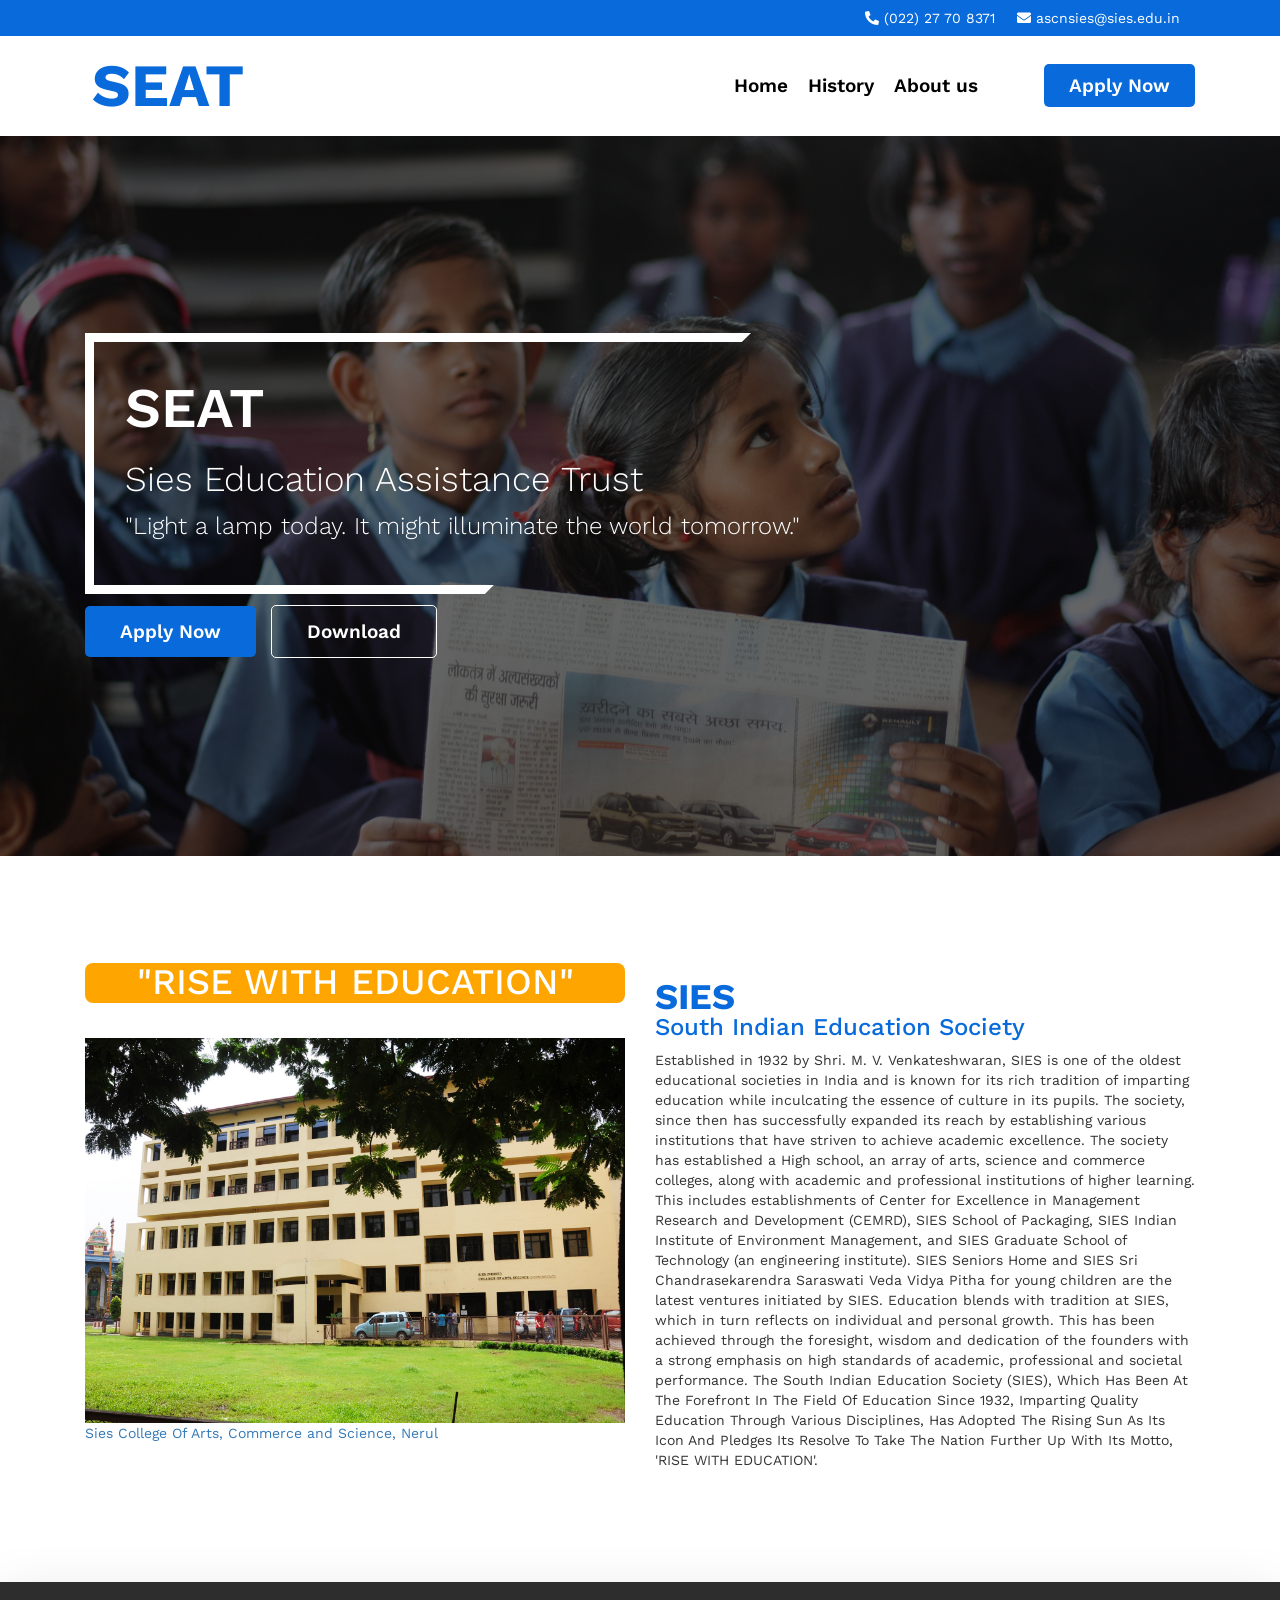
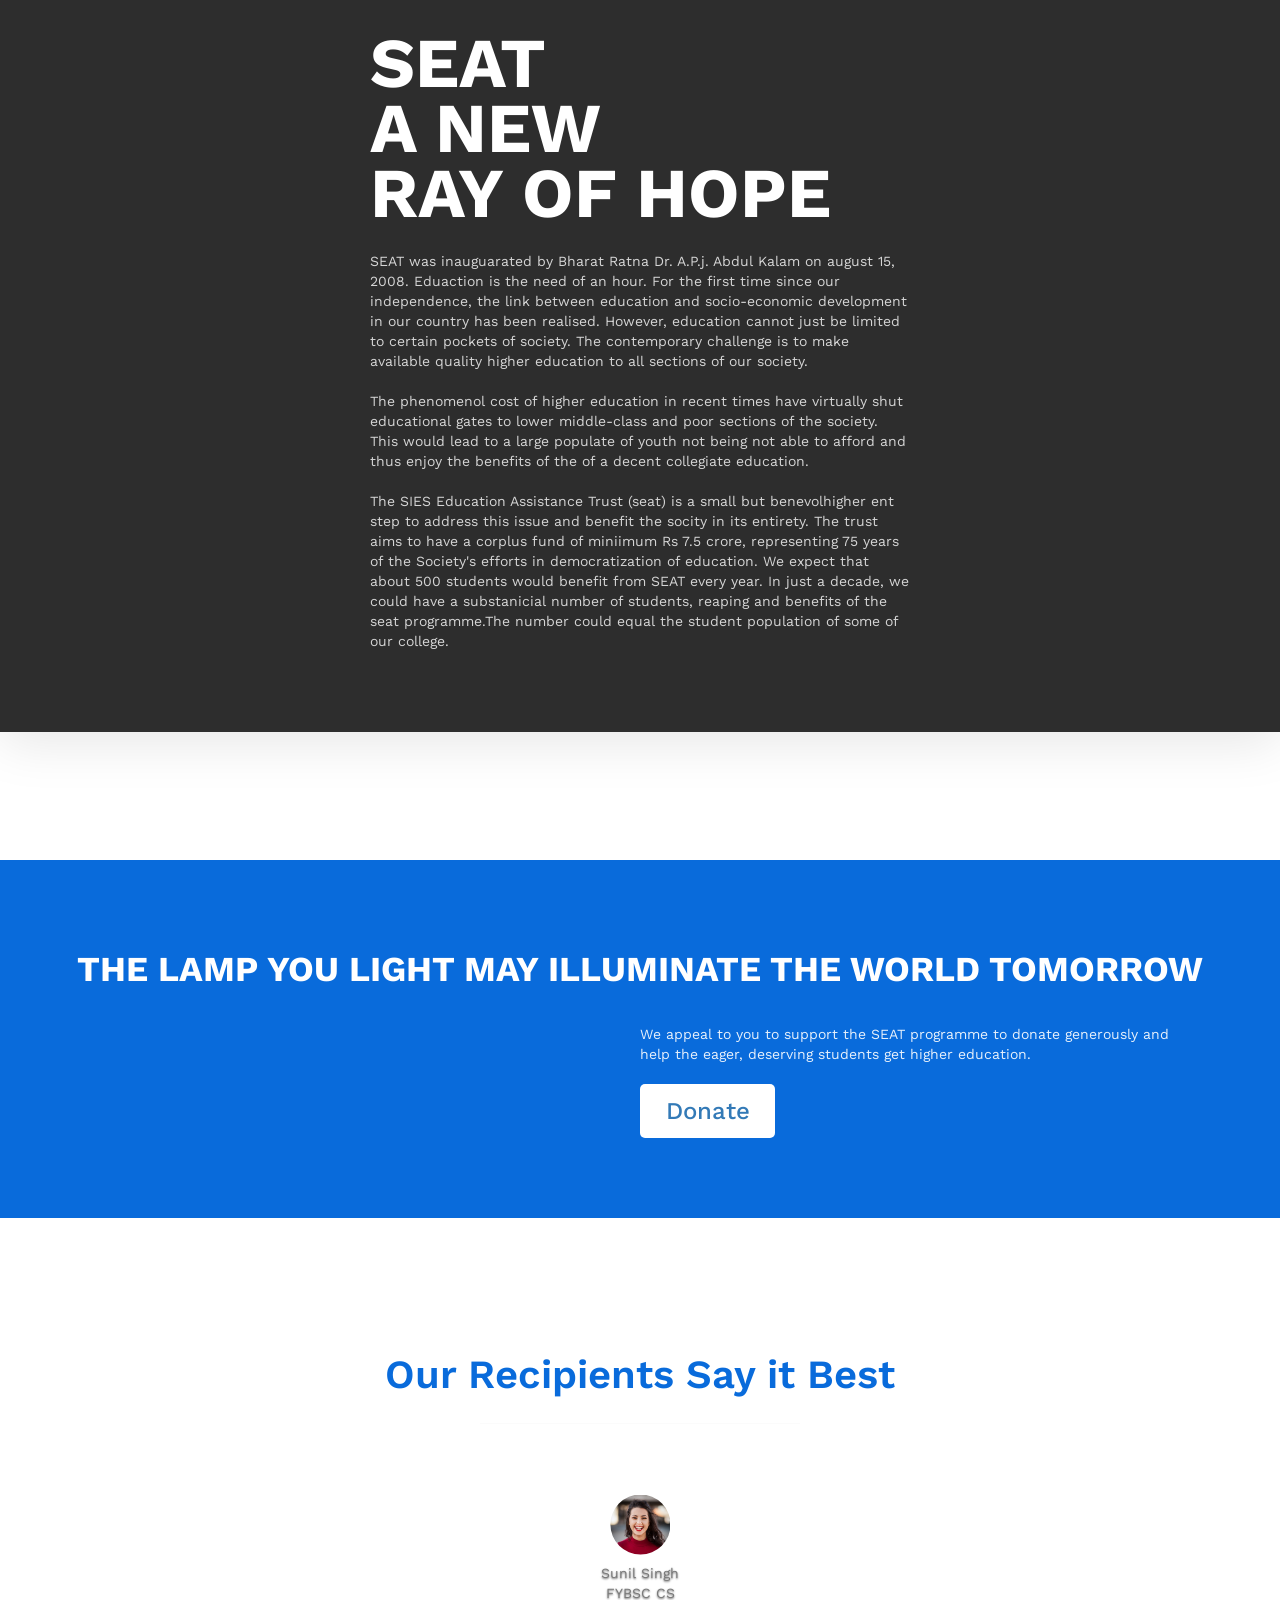
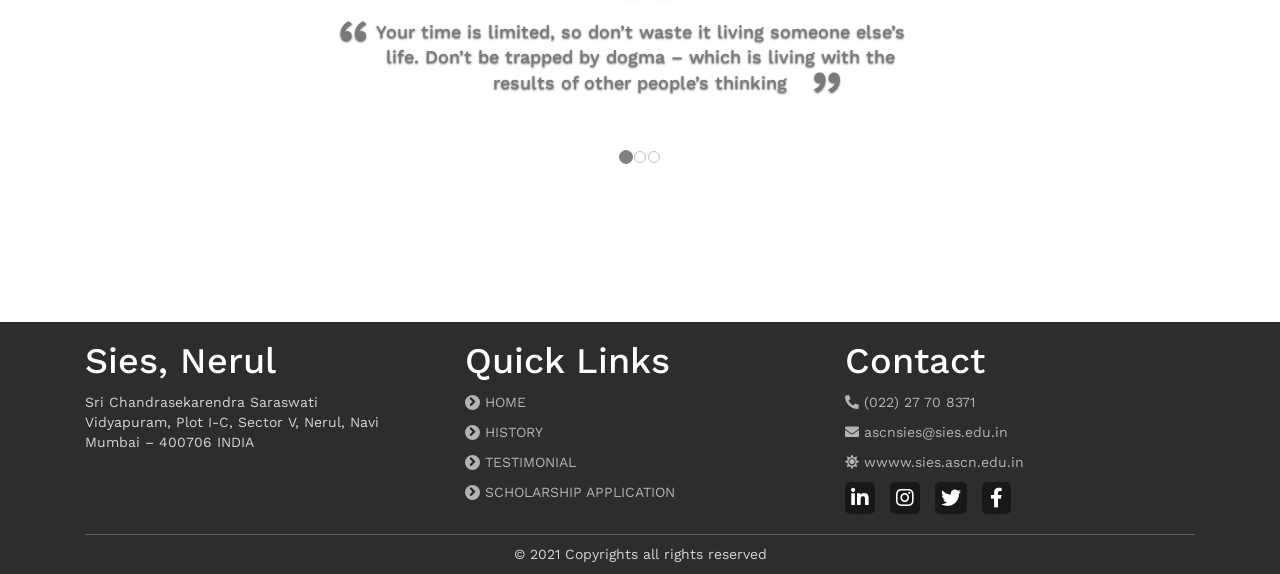
==== commit a4c2e8a9: "That how its done" ====
--- a/index.html
+++ b/index.html
@@ -100,7 +100,7 @@
                         </ul>
                     </div>
                     <div class="init-apply-btn">
-                        <a href="#apply">Apply Now</a>
+                        <a href="signup.html">Apply Now</a>
                     </div>
                 </div>
             </div>
@@ -125,10 +125,10 @@
                             <h4>"Light a lamp today. It might illuminate the world tomorrow."</h4>
                         </div>
                         <div class="init-home-btn">
-                            <a href="#apply">Apply Now</a>
+                            <a href="signup.html">Apply Now</a>
                         </div>
                         <div class="init-home-down-btn mx-3">
-                            <a href="#apply">Download</a>
+                            <a href="potrait/Seat_Scholarship_form.pdf" download="Seat_Scholarship-form">Download</a>
                         </div>
                     </div>
                 </div>
@@ -145,10 +145,10 @@
                                 stratosphere, so does right education</h4>
                         </div>
                         <div class="init-home-btn">
-                            <a href="#apply">Apply Now</a>
+                            <a href="signup.html">Apply Now</a>
                         </div>
                         <div class="init-home-down-btn mx-3">
-                            <a href="#apply">Download</a>
+                            <a href="potrait/Seat_Scholarship_form.pdf" download="Seat_Scholarship-form">Download</a>
                         </div>
                     </div>
                 </div>
--- a/css/index.css
+++ b/css/index.css
@@ -564,3 +564,67 @@
   opacity: 0.8;
   margin-top: -1%;
 }
+
+
+
+
+
+.init-login-section{
+  display: flex;
+  justify-content:center;
+  align-items: center;
+  flex-direction: column;
+  height: 100vh;
+}
+.init-login-section h3{
+  font-size: 40px;
+  font-weight: 600;
+}
+.init-login-section .init-text {
+  color:#E96D28;
+  font-weight: 600;
+}
+.init-login-form{
+  display: flex;
+  justify-content: center;
+  align-items: center;
+  background-color: #F3F3F3;
+  border-radius: 8px;
+}
+form{
+  margin-top:15%;
+  margin-bottom:20%;
+}
+.init-login-name,.init-login-password,.init-login-submit{
+  margin-top:5%;
+  width: 100%;
+}
+input[type=text],input[type=password],button{
+  width: 100%;
+  outline: none;
+  border:1px solid #7a7a7a;
+  padding: 3%;
+ 
+}
+button{
+  background-color:#468DC4;
+  color:#fff;
+  outline: none;
+  border: none;
+  text-align: center;
+  
+
+}
+button[type=submit]{
+  border-radius: 5px;
+}
+.init-login-or{
+  display: flex;
+  align-items: center;
+  justify-content: center;
+  flex-direction:row;
+
+}
+.init-intial {
+  font-size: 14px;
+}
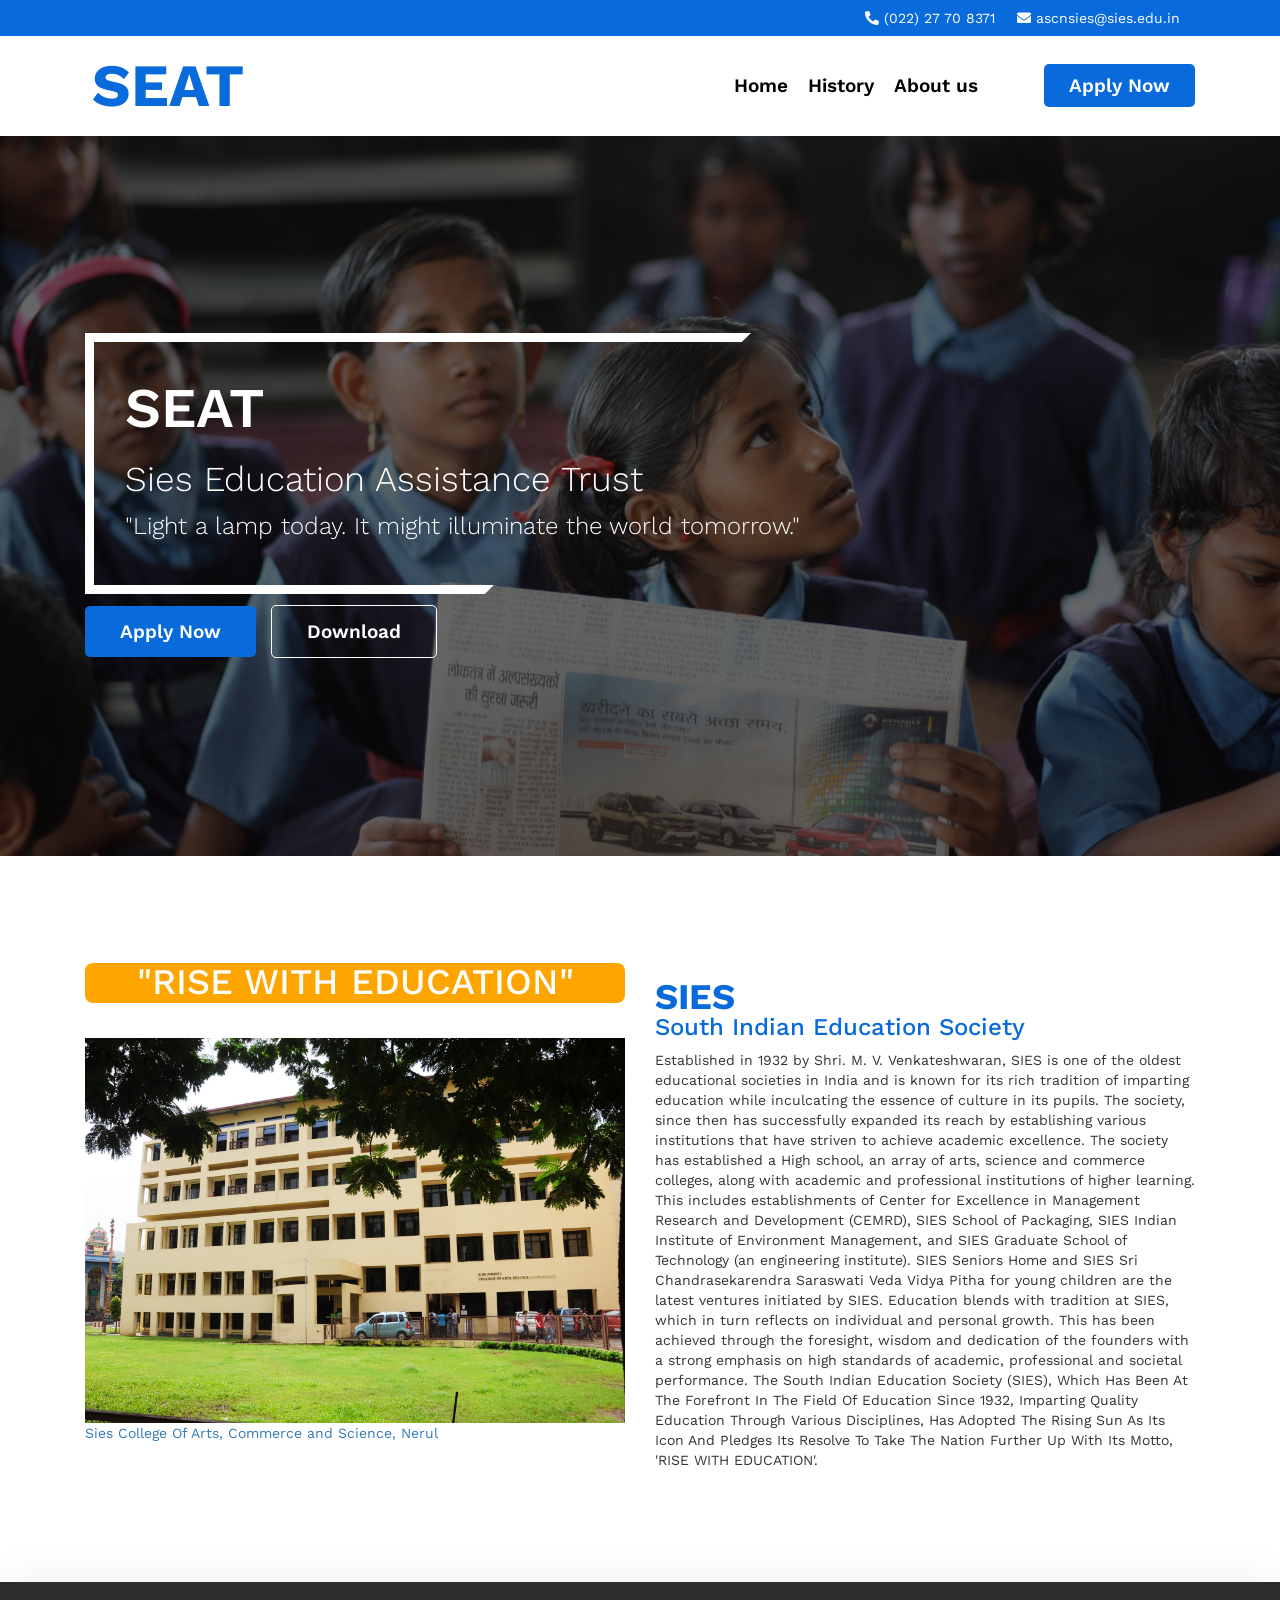
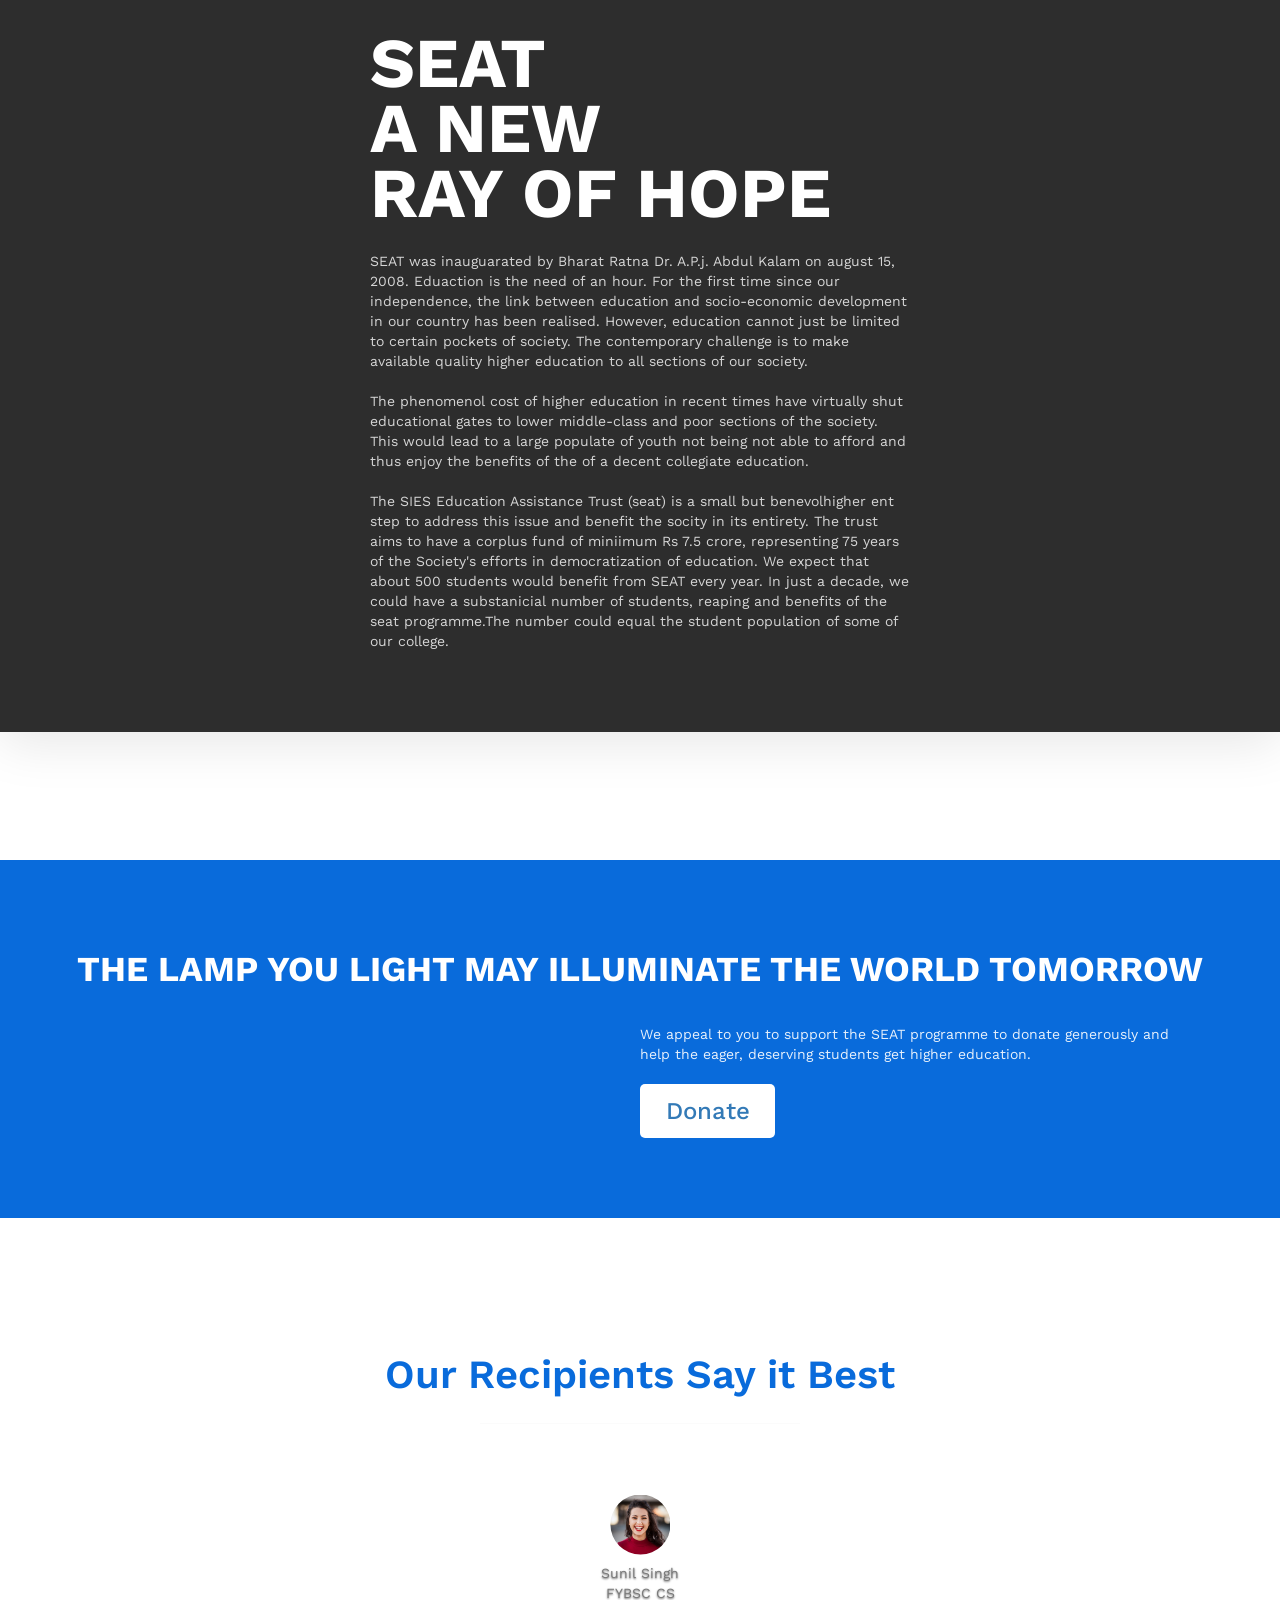
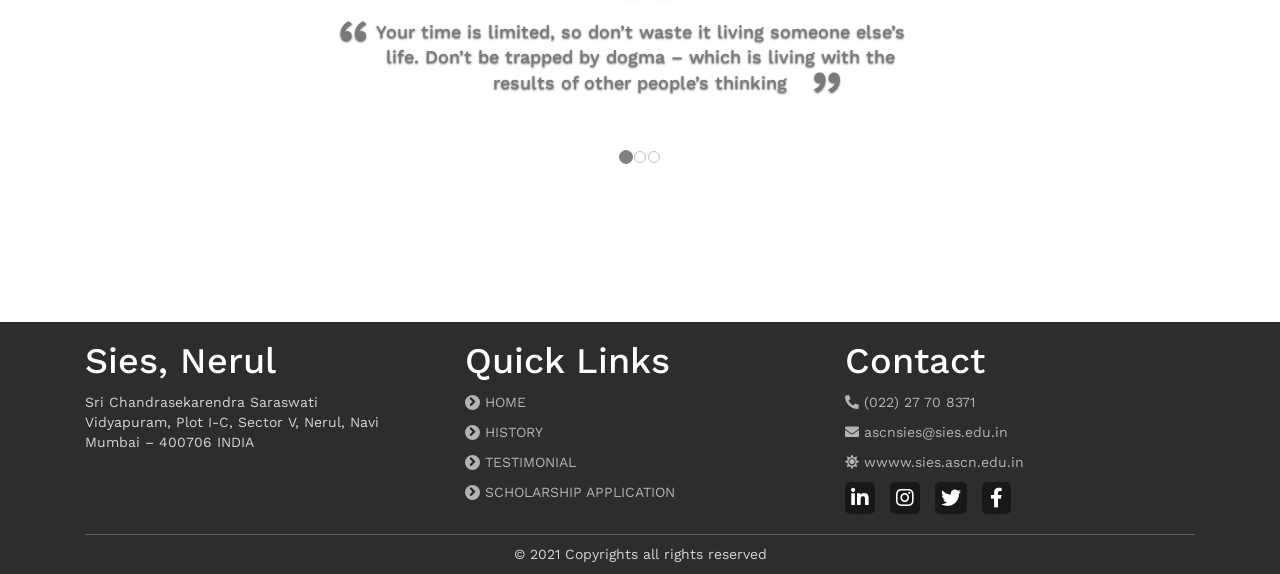
==== commit d85acb70: "first" ====
--- a/index.html
+++ b/index.html
@@ -100,7 +100,7 @@
                         </ul>
                     </div>
                     <div class="init-apply-btn">
-                        <a href="signup.html">Apply Now</a>
+                        <a href="signup.php">Apply Now</a>
                     </div>
                 </div>
             </div>
@@ -125,7 +125,7 @@
                             <h4>"Light a lamp today. It might illuminate the world tomorrow."</h4>
                         </div>
                         <div class="init-home-btn">
-                            <a href="signup.html">Apply Now</a>
+                            <a href="signup.php">Apply Now</a>
                         </div>
                         <div class="init-home-down-btn mx-3">
                             <a href="potrait/Seat_Scholarship_form.pdf" download="Seat_Scholarship-form">Download</a>
@@ -145,7 +145,7 @@
                                 stratosphere, so does right education</h4>
                         </div>
                         <div class="init-home-btn">
-                            <a href="signup.html">Apply Now</a>
+                            <a href="signup.php">Apply Now</a>
                         </div>
                         <div class="init-home-down-btn mx-3">
                             <a href="potrait/Seat_Scholarship_form.pdf" download="Seat_Scholarship-form">Download</a>
@@ -285,7 +285,7 @@
                     <div class="carousel-caption">
                         <div class="init-testimonial-profile mx-auto">
                             <figure>
-                                <img class="animated fadeInRight" src="/potrait/new1.jpg" alt="">
+                                <img class="animated fadeInRight" src="potrait/new1.jpg" alt="">
                             </figure>
                             
                         </div>
@@ -300,7 +300,7 @@
                     <div class="carousel-caption">
                         <div class="init-testimonial-profile mx-auto ">
                             <figure>
-                                <img class=" animated fadeInRight" src="/potrait/new1.jpg" alt="">
+                                <img class=" animated fadeInRight" src="potrait/new1.jpg" alt="">
                             </figure>
                         </div>
                         <div class="name animated fadeInRight">Sunil Singh</div>
@@ -314,7 +314,7 @@
                     <div class="carousel-caption">
                         <div class="init-testimonial-profile mx-auto ">
                             <figure>
-                                <img class="animated fadeInRight" src="/potrait/new1.jpg" alt="">
+                                <img class="animated fadeInRight" src="potrait/new1.jpg" alt="">
                             </figure>
                         </div>
                         <div class="name animated fadeInRight">Sunil Singh</div>
--- a/css/index.css
+++ b/css/index.css
@@ -627,4 +627,7 @@
 }
 .init-intial {
   font-size: 14px;
+}
+.init-small{
+  font-size: 10px;
 }
